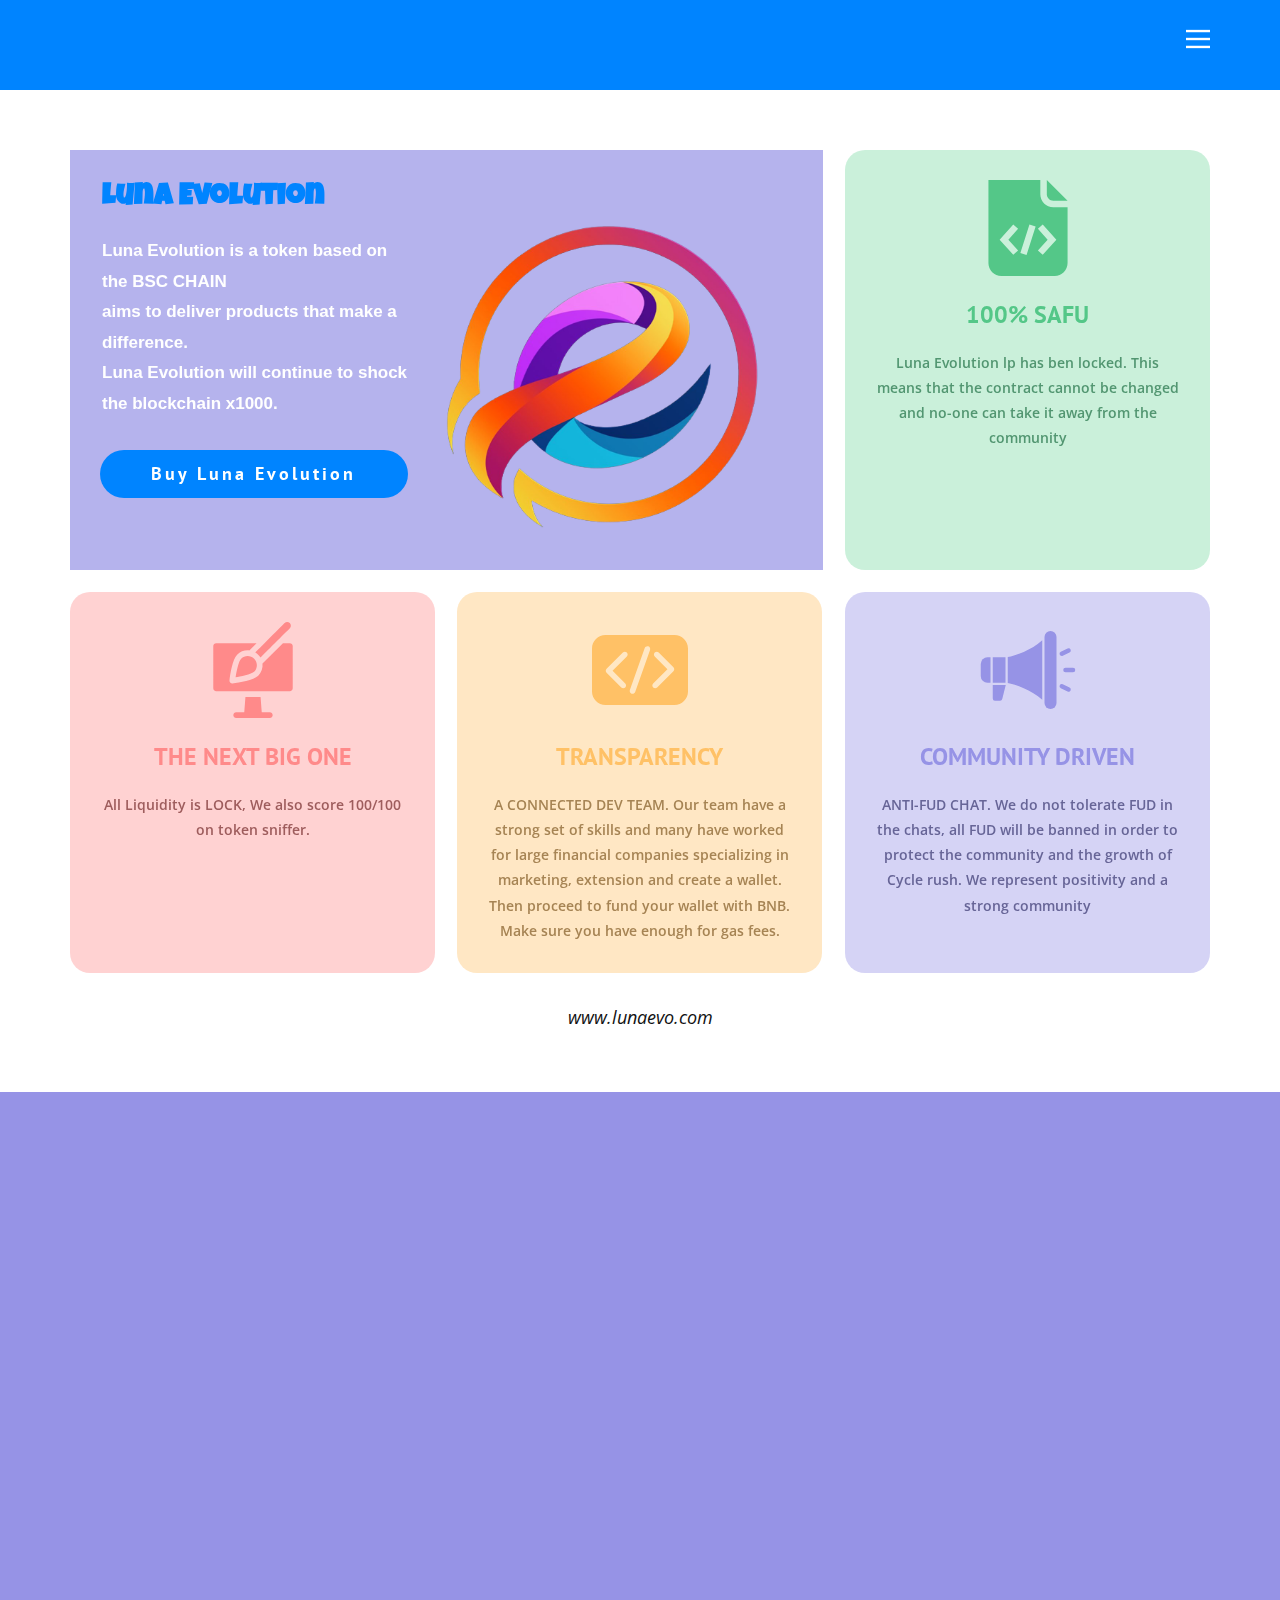
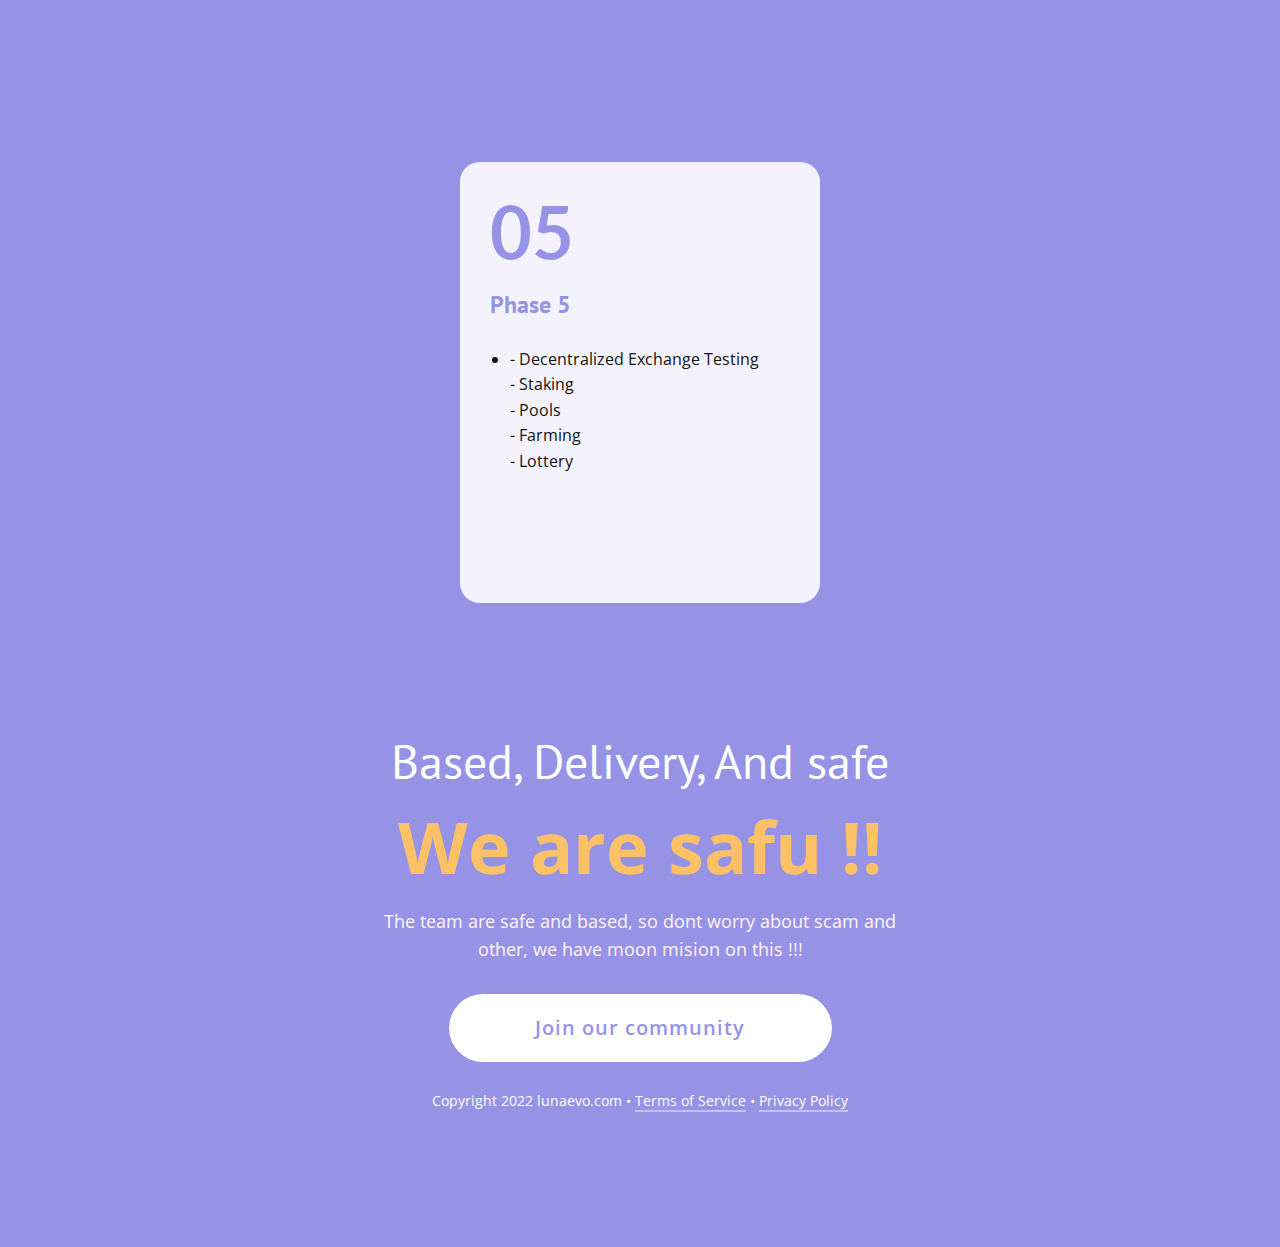
==== index.html @ 774a97ee "Add files via upload" ====
<!DOCTYPE html>
<html style="font-size: 16px;">
  <head>
    <meta name="viewport" content="width=device-width, initial-scale=1.0">
    <meta charset="utf-8">
    <meta name="keywords" content="Strategic Planning, We are committed expert partners, Benefits of working with us​, 01, 02, 03, 04, 05, 06, About Us, Simple, Transparent Pricing, It&amp;apos;s Free!">
    <meta name="description" content="">
    <title>Luna Evolution</title>
    <link rel="stylesheet" href="nicepage.css" media="screen">
<link rel="stylesheet" href="Home.css" media="screen">
    <script class="u-script" type="text/javascript" src="jquery.js" defer=""></script>
    <script class="u-script" type="text/javascript" src="nicepage.js" defer=""></script>
    <meta name="generator" content="Nicepage 4.11.3, nicepage.com">
    <link id="u-theme-google-font" rel="stylesheet" href="https://fonts.googleapis.com/css?family=PT+Sans:400,400i,700,700i|Open+Sans:300,300i,400,400i,500,500i,600,600i,700,700i,800,800i">
    <link id="u-page-google-font" rel="stylesheet" href="https://fonts.googleapis.com/css?family=PT+Sans:400,400i,700,700i|Lato:100,100i,300,300i,400,400i,700,700i,900,900i|Open+Sans:300,300i,400,400i,500,500i,600,600i,700,700i,800,800i|Luckiest+Guy:400">
    
    
    
    
    
    
    <script type="application/ld+json">{
		"@context": "http://schema.org",
		"@type": "Organization",
		"name": ""
}</script>
    <meta name="theme-color" content="#9693e6">
    <meta property="og:title" content="Home">
    <meta property="og:type" content="website">
  </head>
  <body data-home-page="Home.html" data-home-page-title="Home" class="u-body u-xl-mode"><header class="u-clearfix u-header u-palette-5-base u-header" id="sec-bbeb"><div class="u-clearfix u-sheet u-sheet-1">
        <nav class="u-align-left u-menu u-menu-dropdown u-offcanvas u-menu-1" data-responsive-from="XL">
          <div class="menu-collapse" style="font-size: 1rem;">
            <a class="u-button-style u-nav-link" href="#" style="padding: 4px 0px; font-size: calc(1em + 8px);">
              <svg class="u-svg-link" preserveAspectRatio="xMidYMin slice" viewBox="0 0 302 302" style=""><use xmlns:xlink="http://www.w3.org/1999/xlink" xlink:href="#svg-8a8f"></use></svg>
              <svg xmlns="http://www.w3.org/2000/svg" xmlns:xlink="http://www.w3.org/1999/xlink" version="1.1" id="svg-8a8f" x="0px" y="0px" viewBox="0 0 302 302" style="enable-background:new 0 0 302 302;" xml:space="preserve" class="u-svg-content"><g><rect y="36" width="302" height="30"></rect><rect y="236" width="302" height="30"></rect><rect y="136" width="302" height="30"></rect>
</g><g></g><g></g><g></g><g></g><g></g><g></g><g></g><g></g><g></g><g></g><g></g><g></g><g></g><g></g><g></g></svg>
            </a>
          </div>
          <div class="u-custom-menu u-nav-container">
            <ul class="u-nav u-spacing-2 u-unstyled u-nav-1"><li class="u-nav-item"><a class="u-active-grey-5 u-button-style u-hover-grey-10 u-nav-link u-text-active-grey-90 u-text-grey-90 u-text-hover-grey-90" href="https://lunaevo.com/" style="padding: 10px 20px;">Home</a>
</li></ul>
          </div>
          <div class="u-custom-menu u-nav-container-collapse">
            <div class="u-align-center u-black u-container-style u-inner-container-layout u-opacity u-opacity-95 u-sidenav">
              <div class="u-inner-container-layout u-sidenav-overflow">
                <div class="u-menu-close"></div>
                <ul class="u-align-center u-nav u-popupmenu-items u-unstyled u-nav-2"><li class="u-nav-item"><a class="u-button-style u-nav-link" href="Home.html">Home</a>
</li></ul>
              </div>
            </div>
            <div class="u-black u-menu-overlay u-opacity u-opacity-70"></div>
          </div>
        </nav>
        <div class="u-social-icons u-spacing-10 u-social-icons-1"></div>
      </div></header> 
    <section class="u-align-center u-clearfix u-section-1" id="sec-c72f">
      <div class="u-clearfix u-sheet u-valign-middle u-sheet-1">
        <div class="u-clearfix u-expanded-width u-gutter-22 u-layout-wrap u-layout-wrap-1">
          <div class="u-layout">
            <div class="u-layout-col">
              <div class="u-size-40">
                <div class="u-layout-row">
                  <div class="u-size-40">
                    <div class="u-layout-col">
                      <div class="u-align-left u-container-style u-layout-cell u-opacity u-opacity-70 u-palette-1-base u-shape-rectangle u-size-60 u-layout-cell-1" data-animation-name="customAnimationIn" data-animation-duration="1000">
                        <div class="u-container-layout u-container-layout-1">
                          <h3 class="u-custom-font u-text u-text-palette-5-base u-text-1">Luna Evolution<span style="font-weight: 400;"></span>
                          </h3>
                          <img class="u-image u-image-contain u-image-default u-image-1" src="images/luna-e-transparent.png" alt="" data-image-width="750" data-image-height="750">
                          <p class="u-custom-font u-font-arial u-text u-text-body-alt-color u-text-2"> 
                            Luna Evolution is a token based on the BSC CHAIN
                            <br>aims to deliver products that make a difference.
                            <br>Luna Evolution will continue to shock the blockchain x1000.&nbsp;
                          </p>
                          <a href="#" class="u-active-white u-btn u-btn-round u-button-style u-custom-font u-font-pt-sans u-hover-white u-palette-5-base u-radius-50 u-text-active-palette-5-base u-text-hover-palette-5-base u-btn-1" target="_blank">Buy Luna Evolution</a>
                        </div>
                      </div>
                    </div>
                  </div>
                  <div class="u-size-20">
                    <div class="u-layout-col">
                      <div class="u-align-center u-container-style u-layout-cell u-opacity u-opacity-70 u-palette-4-light-2 u-radius-20 u-size-60 u-layout-cell-2" data-animation-name="customAnimationIn" data-animation-duration="1000">
                        <div class="u-container-layout u-valign-top u-container-layout-2"><span class="u-icon u-icon-circle u-text-palette-4-base u-icon-1"><svg class="u-svg-link" preserveAspectRatio="xMidYMin slice" viewBox="0 0 512 512" style=""><use xmlns:xlink="http://www.w3.org/1999/xlink" xlink:href="#svg-b25b"></use></svg><svg class="u-svg-content" viewBox="0 0 512 512" x="0px" y="0px" id="svg-b25b" style="enable-background:new 0 0 512 512;"><g><g><path d="M356.324,0v76.108c0,19.075,15.519,34.594,34.594,34.594h76.108L356.324,0z"></path>
</g>
</g><g><g><path d="M390.918,145.298c-38.054,0-69.189-31.135-69.189-69.189V0H44.973v442.811c0,38.054,31.135,69.189,69.189,69.189h283.675    c38.054,0,69.189-31.135,69.189-69.189V145.298H390.918z M203.125,375.884l-25.718,23.143l-72.684-80.758l72.69-80.758    l25.718,23.137l-51.864,57.621L203.125,375.884z M248.265,399.623l-32.969-10.489l48.432-152.217l32.969,10.489L248.265,399.623z     M334.584,399.028l-25.718-23.143l51.857-57.613l-51.85-57.613l25.718-23.151l72.683,80.758L334.584,399.028z"></path>
</g>
</g></svg></span>
                          <h3 class="u-custom-font u-font-pt-sans u-text u-text-palette-4-base u-text-3"> 100% SAFU</h3>
                          <p class="u-text u-text-palette-4-dark-1 u-text-4"> Luna Evolution lp has ben locked. This means that the contract cannot be changed and no-one can take it away from the community</p>
                        </div>
                      </div>
                    </div>
                  </div>
                </div>
              </div>
              <div class="u-size-20">
                <div class="u-layout-row">
                  <div class="u-align-center u-container-style u-layout-cell u-opacity u-opacity-70 u-palette-2-light-2 u-radius-20 u-shape-round u-size-20 u-layout-cell-3" data-animation-name="customAnimationIn" data-animation-duration="1250">
                    <div class="u-container-layout u-valign-top u-container-layout-3"><span class="u-icon u-icon-circle u-icon-2"><svg class="u-svg-link" preserveAspectRatio="xMidYMin slice" viewBox="0 0 506.292 506.292" style=""><use xmlns:xlink="http://www.w3.org/1999/xlink" xlink:href="#svg-cc18"></use></svg><svg class="u-svg-content" viewBox="0 0 506.292 506.292" id="svg-cc18"><path d="m341.859 476.292h-42.653l-6.13-81.05h-79.86l-6.13 81.05h-42.653c-8.284 0-15 6.716-15 15s6.716 15 15 15h177.426c8.284 0 15-6.716 15-15s-6.716-15-15-15z"></path><path d="m447.326 111.442h-36.2l-107.96 107.59c2.639 23.459-5.249 47.262-22.52 64.53-24.368 24.367-100.672 36.339-134.98 40.19-10.05.927-17.521-7.397-16.53-16.54 3.821-33.754 15.692-110.482 40.19-134.98 17.6-17.6 41.54-25.11 64.54-22.52l38.13-38.27h-213.03c-8.45 0-15.32 6.87-15.32 15.32v223.16c0 8.45 6.87 15.32 15.32 15.32h388.36c8.45 0 15.32-6.87 15.32-15.32v-223.16c0-8.45-6.87-15.32-15.32-15.32z"></path><path d="m292.456 187.352c3.997-3.983 112.841-112.458 155.15-154.62 7.17-7.58 7.02-19.7-.37-27.08-7.39-7.39-19.51-7.55-27.09-.38-.509.511-152.369 152.901-154.61 155.15 10.622 6.365 20.106 15.559 26.92 26.93z"></path><path d="m259.436 193.452c-19.058-19.059-49.979-18.94-68.9 0-12.4 12.4-23.43 59.66-29.11 98.01 21.977-3.258 83.784-14.034 99.08-30.21 17.97-19.158 17.48-49.251-1.07-67.8z"></path></svg></span>
                      <h3 class="u-custom-font u-font-pt-sans u-text u-text-palette-2-base u-text-5">THE NEXT BIG ONE</h3>
                      <p class="u-text u-text-palette-2-dark-1 u-text-6"> All Liquidity is LOCK, ​We also score 100/100 on token sniffer.</p>
                    </div>
                  </div>
                  <div class="u-align-center u-container-style u-layout-cell u-opacity u-opacity-70 u-palette-3-light-2 u-radius-20 u-size-20 u-layout-cell-4" data-animation-name="customAnimationIn" data-animation-duration="1250">
                    <div class="u-container-layout u-valign-top u-container-layout-4"><span class="u-icon u-icon-circle u-icon-3"><svg class="u-svg-link" preserveAspectRatio="xMidYMin slice" viewBox="0 0 512 512" style=""><use xmlns:xlink="http://www.w3.org/1999/xlink" xlink:href="#svg-9d44"></use></svg><svg class="u-svg-content" viewBox="0 0 512 512" id="svg-9d44"><g><path d="m439.54 68.7h-367.08c-39.95 0-72.46 32.51-72.46 72.47v229.66c0 39.96 32.51 72.47 72.46 72.47h367.08c39.95 0 72.46-32.51 72.46-72.47v-229.66c0-39.96-32.51-72.47-72.46-72.47zm-253.73 115.29-76.23 76.23 67.79 67.79c5.86 5.86 5.86 15.36 0 21.21-5.85 5.86-15.35 5.86-21.21 0l-78.4-78.4c-5.86-5.86-5.86-15.35 0-21.21l86.83-86.83c5.86-5.86 15.36-5.86 21.22 0 5.85 5.85 5.85 15.35 0 21.21zm123.73-35.29-79.32 224.59c-2.76 7.82-11.33 11.91-19.14 9.15s-11.91-11.33-9.15-19.14l79.32-224.59c2.76-7.81 11.32-11.91 19.14-9.15 7.81 2.76 11.91 11.33 9.15 19.14zm124.7 113.69-86.83 86.83c-5.86 5.86-15.36 5.86-21.22 0-5.85-5.85-5.85-15.35 0-21.21l76.23-76.23-67.79-67.79c-5.86-5.86-5.86-15.36 0-21.21 5.85-5.86 15.35-5.86 21.21 0l78.4 78.4c5.86 5.86 5.86 15.35 0 21.21z"></path>
</g></svg></span>
                      <h3 class="u-custom-font u-font-pt-sans u-text u-text-palette-3-base u-text-7"> TRANSPARENCY</h3>
                      <p class="u-text u-text-palette-3-dark-1 u-text-8"> A CONNECTED DEV TEAM. Our team have a strong set of skills and many have worked for large financial companies specializing in marketing, extension and create a wallet. Then proceed to fund your wallet with BNB. Make sure you have enough for gas fees.</p>
                    </div>
                  </div>
                  <div class="u-align-center u-container-style u-layout-cell u-opacity u-opacity-70 u-palette-1-light-2 u-radius-20 u-size-20 u-layout-cell-5" data-animation-name="customAnimationIn" data-animation-duration="1250">
                    <div class="u-container-layout u-valign-top u-container-layout-5"><span class="u-icon u-icon-circle u-icon-4"><svg class="u-svg-link" preserveAspectRatio="xMidYMin slice" viewBox="0 0 512 512" style=""><use xmlns:xlink="http://www.w3.org/1999/xlink" xlink:href="#svg-929b"></use></svg><svg class="u-svg-content" viewBox="0 0 512 512" id="svg-929b"><g id="_10-awareness"><g id="glyph"><path d="m68 408a12 12 0 0 0 12 12h27a12 12 0 0 0 11.642-9.089l18.727-74.911h-69.369z"></path><path d="m148 325.084c39.546 6.021 126.607 37.071 184 89.749v-317.666c-57.393 52.678-144.454 83.728-184 89.749z"></path><path d="m376 48a32.036 32.036 0 0 0 -32 32v352a32 32 0 0 0 64 0v-352a32.036 32.036 0 0 0 -32-32z"></path><path d="m68 188h68v136h-68z"></path><path d="m4 224v64a36.04 36.04 0 0 0 36 36h16v-136h-16a36.04 36.04 0 0 0 -36 36z"></path><path d="m496 244h-40a12 12 0 0 0 0 24h40a12 12 0 0 0 0-24z"></path><path d="m436.256 181.336a11.939 11.939 0 0 0 5.191-1.188l36.053-17.333a12 12 0 0 0 -10.4-21.63l-36.049 17.334a12 12 0 0 0 5.209 22.817z"></path><path d="m477.5 349.185-36.049-17.333a12 12 0 0 0 -10.4 21.629l36.049 17.334a12 12 0 0 0 10.4-21.63z"></path>
</g>
</g></svg></span>
                      <h3 class="u-custom-font u-font-pt-sans u-text u-text-palette-1-base u-text-9"> COMMUNITY DRIVEN</h3>
                      <p class="u-text u-text-palette-1-dark-1 u-text-10"> ANTI-FUD CHAT. We do not tolerate FUD in the chats, all FUD will be banned in order to protect the community and the growth of Cycle rush. We represent positivity and a strong community</p>
                    </div>
                  </div>
                </div>
              </div>
            </div>
          </div>
        </div>
        <p class="u-text u-text-11">www.lunaevo.com</p>
      </div>
    </section>
   
    <section class="u-align-center-lg u-align-center-md u-align-center-xl u-align-left-xs u-align-right-sm u-clearfix u-palette-1-base u-section-4" id="carousel_5093">
      <div class="u-clearfix u-sheet u-valign-middle u-sheet-1">
        <h1 class="u-align-center-sm u-align-center-xs u-text u-text-1" data-animation-name="customAnimationIn" data-animation-duration="1000">Roadmap of Luna Evolution</h1>
        <div class="u-expanded-width u-list u-list-1">
          <div class="u-repeater u-repeater-1">
            <div class="u-container-style u-list-item u-palette-1-light-3 u-radius-20 u-repeater-item u-shape-round u-list-item-1" data-animation-name="customAnimationIn" data-animation-duration="1000">
              <div class="u-container-layout u-similar-container u-container-layout-1">
                <h2 class="u-custom-font u-font-lato u-text u-text-palette-1-base u-text-2">01</h2>
                <h4 class="u-text u-text-palette-1-base u-text-3">Phase 1</h4>
                <ul class="u-text u-text-4">
                  <li> - Project Conceptualization<br>- Website Creation UI<br>- Litepaper<br>- Strategic Planning
                  </li>
                </ul>
              </div>
            </div>
            <div class="u-container-style u-list-item u-palette-1-light-3 u-radius-20 u-repeater-item u-shape-round u-list-item-2" data-animation-name="customAnimationIn" data-animation-duration="1000">
              <div class="u-container-layout u-similar-container u-container-layout-2">
                <h2 class="u-custom-font u-font-lato u-text u-text-palette-1-base u-text-5">02</h2>
                <h4 class="u-text u-text-palette-1-base u-text-6">Phase 2</h4>
                <ul class="u-text u-text-7">
                  <li> - Pancakeswap Launch<br>- Initial Marketing w/ Influencer Collaboration<br>- Whitepaper
                  </li>
                </ul>
              </div>
            </div>
            <div class="u-container-style u-list-item u-palette-1-light-3 u-radius-20 u-repeater-item u-shape-round u-list-item-3" data-animation-name="customAnimationIn" data-animation-duration="1000">
              <div class="u-container-layout u-similar-container u-container-layout-3">
                <h2 class="u-custom-font u-font-lato u-text u-text-palette-1-base u-text-8">03</h2>
                <h4 class="u-text u-text-palette-1-base u-text-9">Phase 3</h4>
                <ul class="u-text u-text-10">
                  <li> - Ads on Different Platforms<br>- Project Audit<br>- CoinGecko Listing<br>- Continuous Major Influencer Collaboration<br>
                  </li>
                </ul>
              </div>
            </div>
            <div class="u-container-style u-list-item u-palette-1-light-3 u-radius-20 u-repeater-item u-shape-round u-list-item-4" data-animation-name="customAnimationIn" data-animation-duration="1000">
              <div class="u-container-layout u-similar-container u-container-layout-4">
                <h2 class="u-custom-font u-font-lato u-text u-text-palette-1-base u-text-11">04</h2>
                <h4 class="u-text u-text-palette-1-base u-text-12">Phase 4</h4>
                <ul class="u-text u-text-13">
                  <li> - Trust Wallet Logo<br>- Decentralized Exchange Development<br>- CoinMarketCap Listing<br>- Cex Listings<br>
                  </li>
                </ul>
              </div>
            </div>
            <div class="u-container-style u-custom-item u-list-item u-palette-1-light-3 u-radius-20 u-repeater-item u-shape-round u-list-item-5">
              <div class="u-container-layout u-similar-container u-container-layout-5">
                <h2 class="u-custom-font u-font-lato u-text u-text-palette-1-base u-text-14">05</h2>
                <h4 class="u-text u-text-palette-1-base u-text-15">Phase 5</h4>
                <ul class="u-text u-text-16">
                  <li> - Decentralized Exchange Testing<br>- Staking<br>- Pools <br>- Farming <br>- Lottery&nbsp;
                  </li>
                </ul>
              </div>
            </div>
            <div class="u-container-style u-list-item u-palette-1-light-3 u-radius-20 u-repeater-item u-shape-round u-list-item-6" data-animation-name="customAnimationIn" data-animation-duration="1000">
              <div class="u-container-layout u-similar-container u-container-layout-6">
                <h2 class="u-custom-font u-font-lato u-text u-text-palette-1-base u-text-17">06</h2>
                <h4 class="u-text u-text-palette-1-base u-text-18">Phase 6</h4>
                <ul class="u-text u-text-19">
                  <li> - Project Audit<br>More roadmap coming in
                  </li>
                </ul>
              </div>
            </div>
          </div>
        </div>
      </div>
    </section>
    <section class="u-align-center u-clearfix u-palette-1-base u-section-5" id="sec-2e48">
      <div class="u-clearfix u-sheet u-sheet-1">
        <h2 class="u-text u-text-1">Based, Delivery, And safe</h2>
        <h1 class="u-custom-font u-font-open-sans u-text u-text-palette-3-base u-text-2">We are safu !!</h1>
        <p class="u-text u-text-palette-2-light-3 u-text-3">The team are safe and based, so dont worry about scam and other, we have moon mision on this !!!</p>
        <a href="https://t.me/lunaevolution" class="u-active-palette-1-light-2 u-btn u-btn-round u-button-style u-hover-palette-1-light-2 u-radius-50 u-text-palette-1-base u-white u-btn-1">Join our community</a>
        <p class="u-text u-text-4">Copyright 2022 lunaevo.com • <a href="https://lunaevo.com/" class="u-active-none u-border-2 u-border-active-white u-border-hover-white u-border-palette-1-light-2 u-btn u-button-link u-button-style u-hover-none u-none u-text-body-alt-color u-btn-2">Terms of Service</a> • <a href="#" class="u-active-none u-border-2 u-border-palette-1-light-2 u-btn u-button-link u-button-style u-hover-none u-none u-text-body-alt-color u-btn-3">Privacy Policy</a>
        </p>
      </div>
    </section>
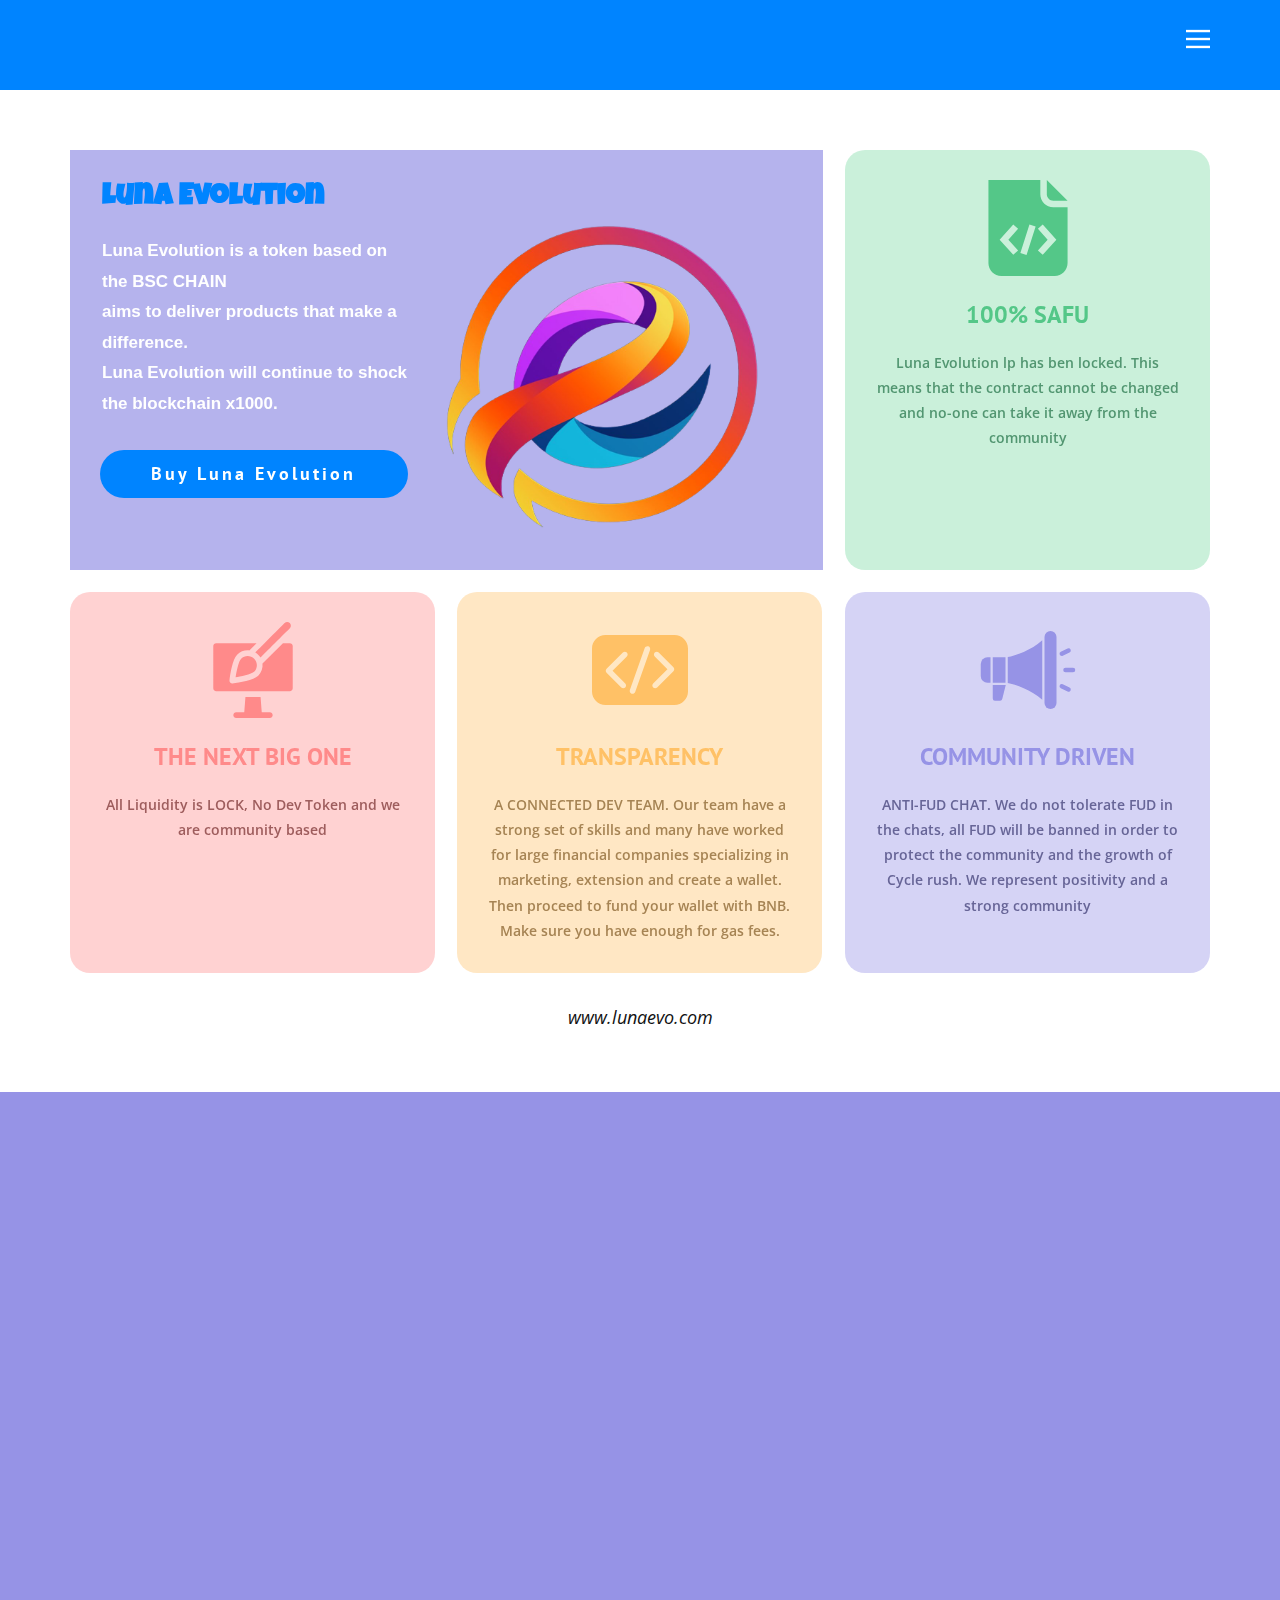
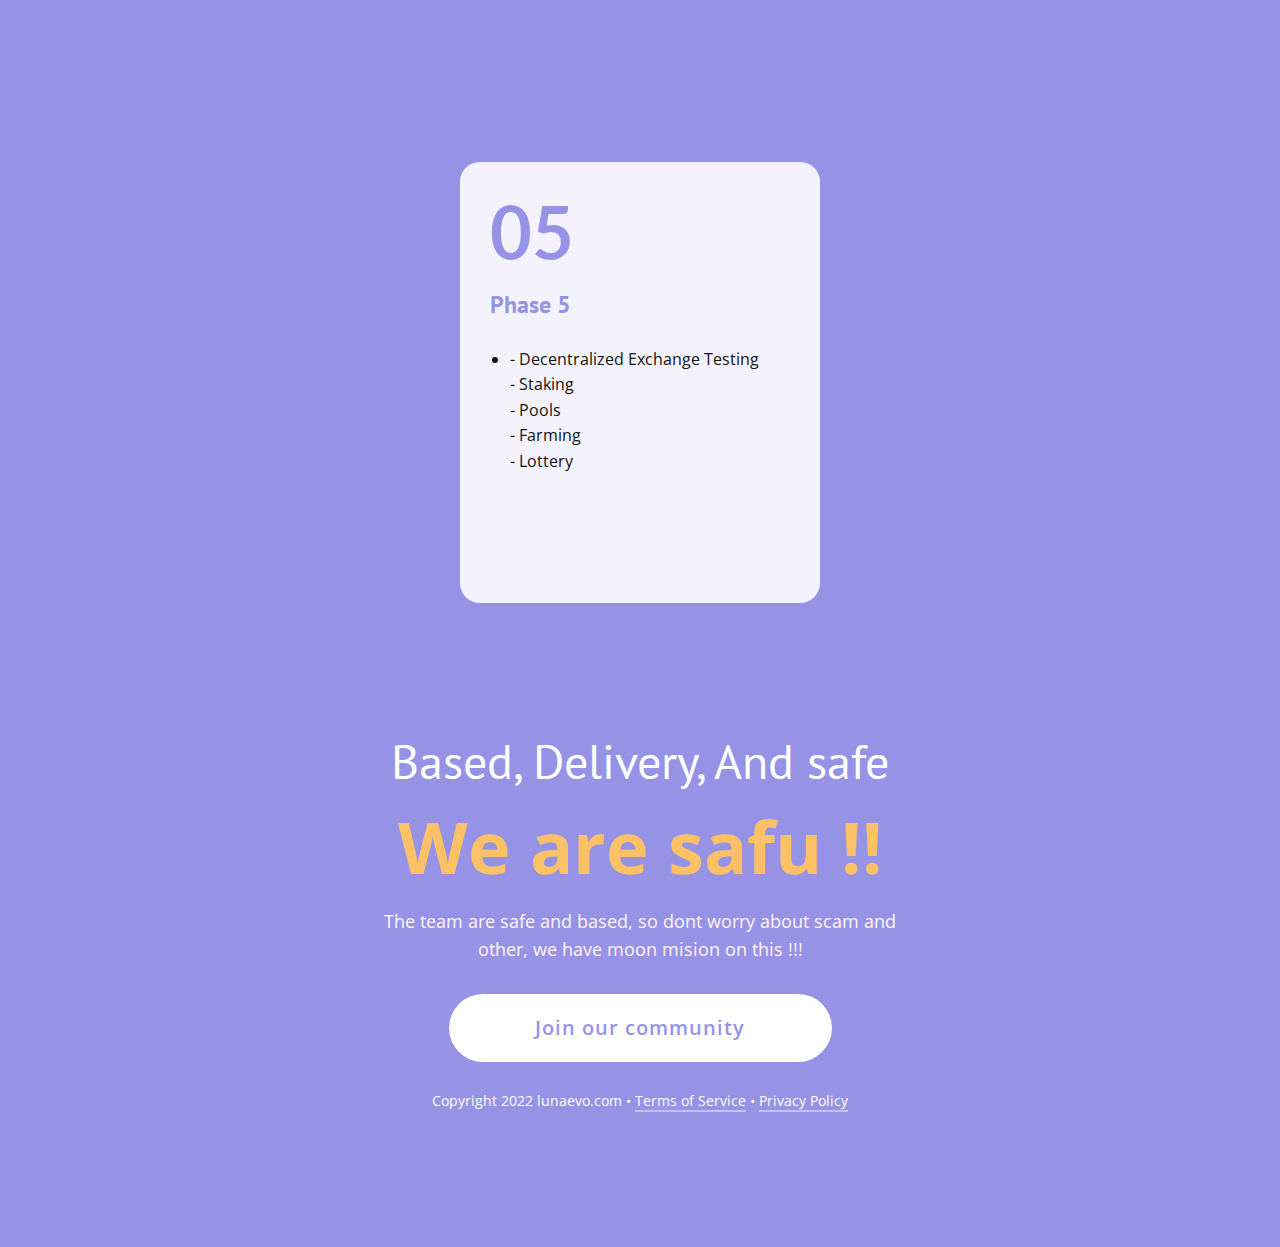
==== commit 4d835705: "Update index.html" ====
--- a/index.html
+++ b/index.html
@@ -99,7 +99,7 @@
                   <div class="u-align-center u-container-style u-layout-cell u-opacity u-opacity-70 u-palette-2-light-2 u-radius-20 u-shape-round u-size-20 u-layout-cell-3" data-animation-name="customAnimationIn" data-animation-duration="1250">
                     <div class="u-container-layout u-valign-top u-container-layout-3"><span class="u-icon u-icon-circle u-icon-2"><svg class="u-svg-link" preserveAspectRatio="xMidYMin slice" viewBox="0 0 506.292 506.292" style=""><use xmlns:xlink="http://www.w3.org/1999/xlink" xlink:href="#svg-cc18"></use></svg><svg class="u-svg-content" viewBox="0 0 506.292 506.292" id="svg-cc18"><path d="m341.859 476.292h-42.653l-6.13-81.05h-79.86l-6.13 81.05h-42.653c-8.284 0-15 6.716-15 15s6.716 15 15 15h177.426c8.284 0 15-6.716 15-15s-6.716-15-15-15z"></path><path d="m447.326 111.442h-36.2l-107.96 107.59c2.639 23.459-5.249 47.262-22.52 64.53-24.368 24.367-100.672 36.339-134.98 40.19-10.05.927-17.521-7.397-16.53-16.54 3.821-33.754 15.692-110.482 40.19-134.98 17.6-17.6 41.54-25.11 64.54-22.52l38.13-38.27h-213.03c-8.45 0-15.32 6.87-15.32 15.32v223.16c0 8.45 6.87 15.32 15.32 15.32h388.36c8.45 0 15.32-6.87 15.32-15.32v-223.16c0-8.45-6.87-15.32-15.32-15.32z"></path><path d="m292.456 187.352c3.997-3.983 112.841-112.458 155.15-154.62 7.17-7.58 7.02-19.7-.37-27.08-7.39-7.39-19.51-7.55-27.09-.38-.509.511-152.369 152.901-154.61 155.15 10.622 6.365 20.106 15.559 26.92 26.93z"></path><path d="m259.436 193.452c-19.058-19.059-49.979-18.94-68.9 0-12.4 12.4-23.43 59.66-29.11 98.01 21.977-3.258 83.784-14.034 99.08-30.21 17.97-19.158 17.48-49.251-1.07-67.8z"></path></svg></span>
                       <h3 class="u-custom-font u-font-pt-sans u-text u-text-palette-2-base u-text-5">THE NEXT BIG ONE</h3>
-                      <p class="u-text u-text-palette-2-dark-1 u-text-6"> All Liquidity is LOCK, ​We also score 100/100 on token sniffer.</p>
+                      <p class="u-text u-text-palette-2-dark-1 u-text-6"> All Liquidity is LOCK, No Dev Token and we are community based</p>
                     </div>
                   </div>
                   <div class="u-align-center u-container-style u-layout-cell u-opacity u-opacity-70 u-palette-3-light-2 u-radius-20 u-size-20 u-layout-cell-4" data-animation-name="customAnimationIn" data-animation-duration="1250">
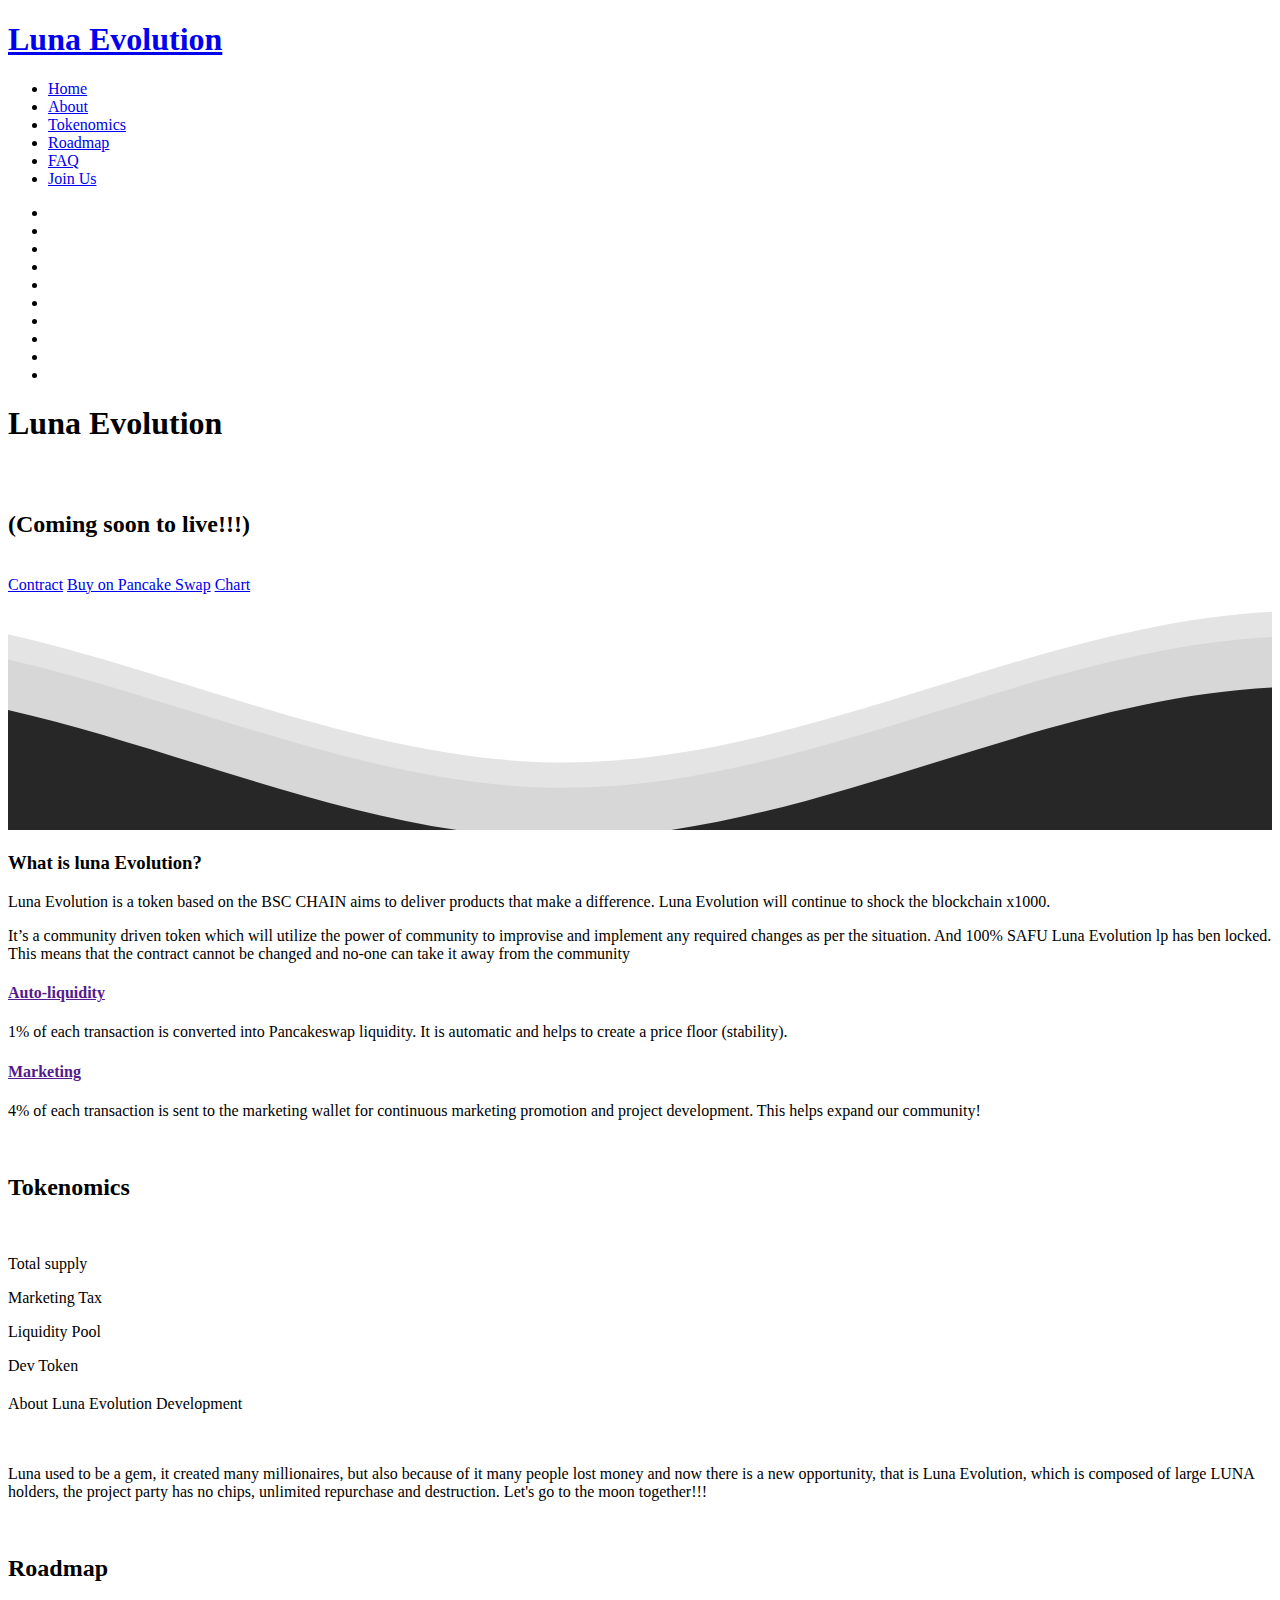
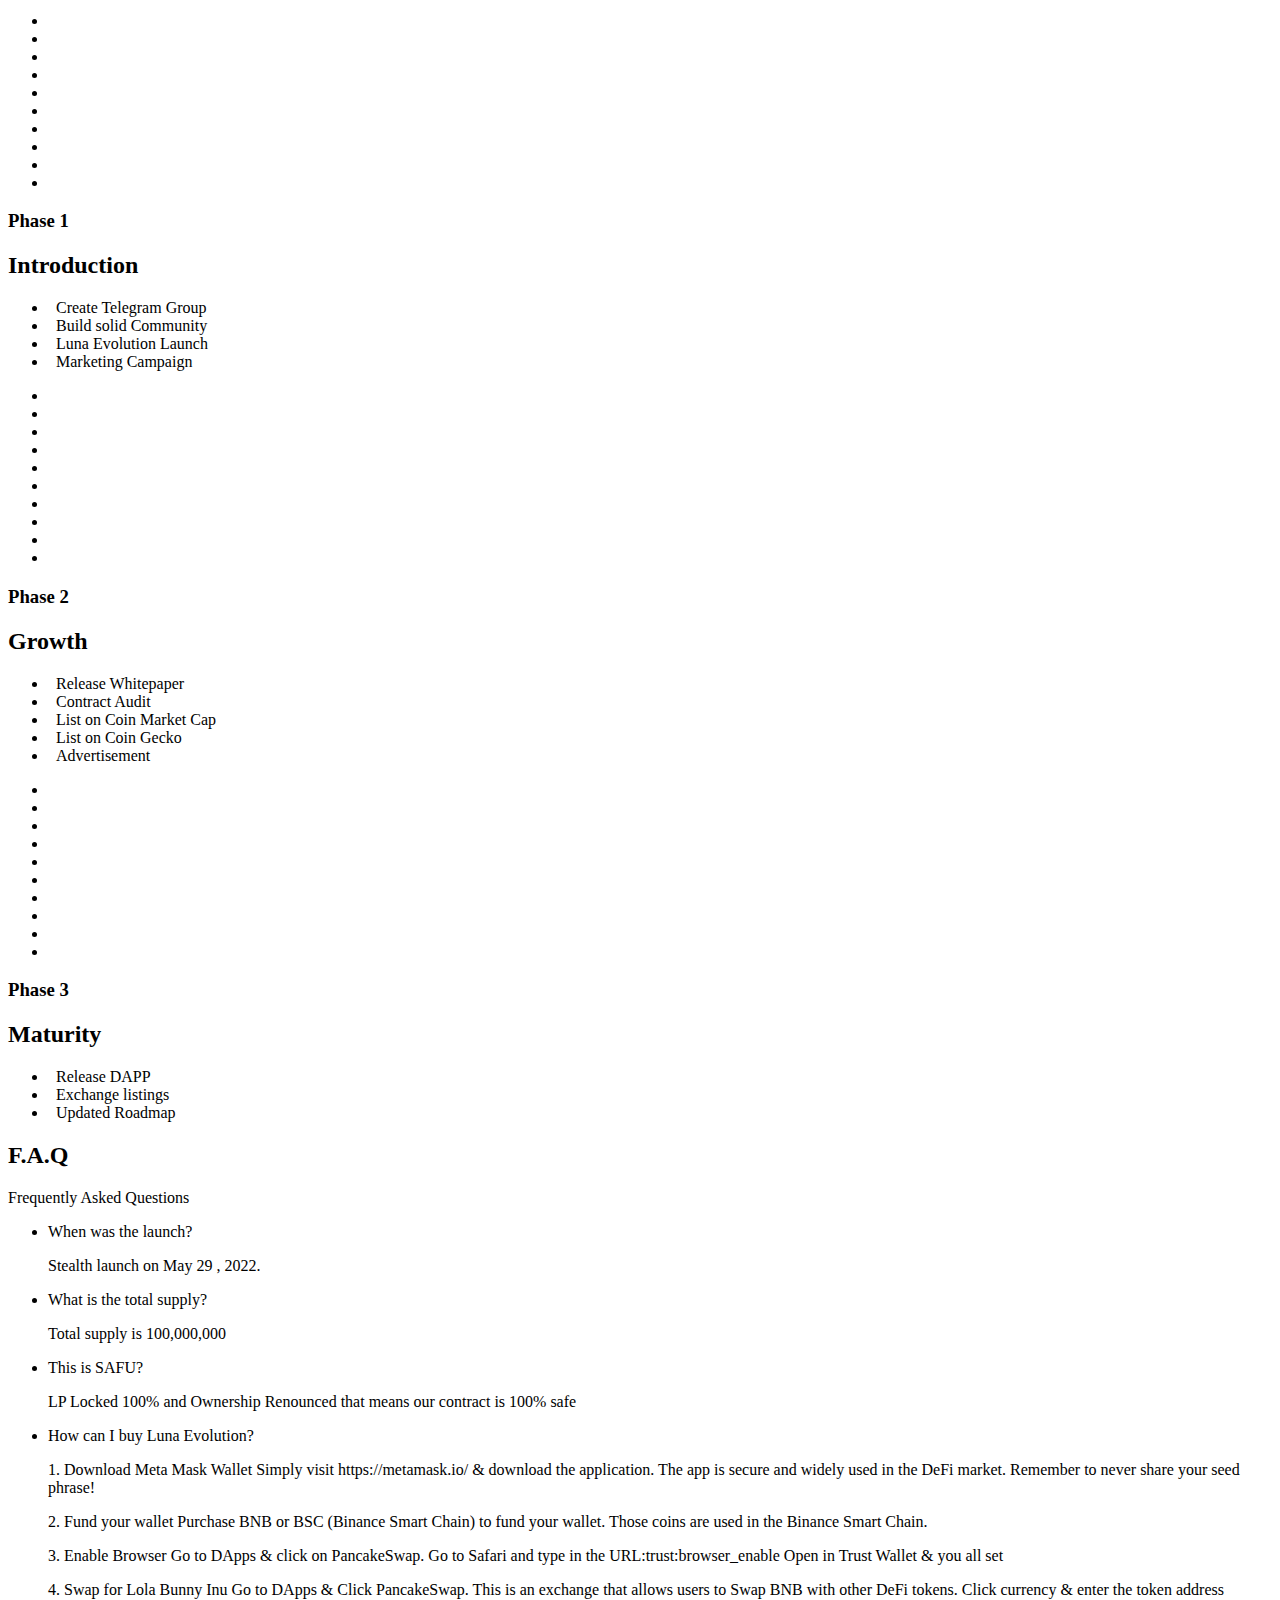
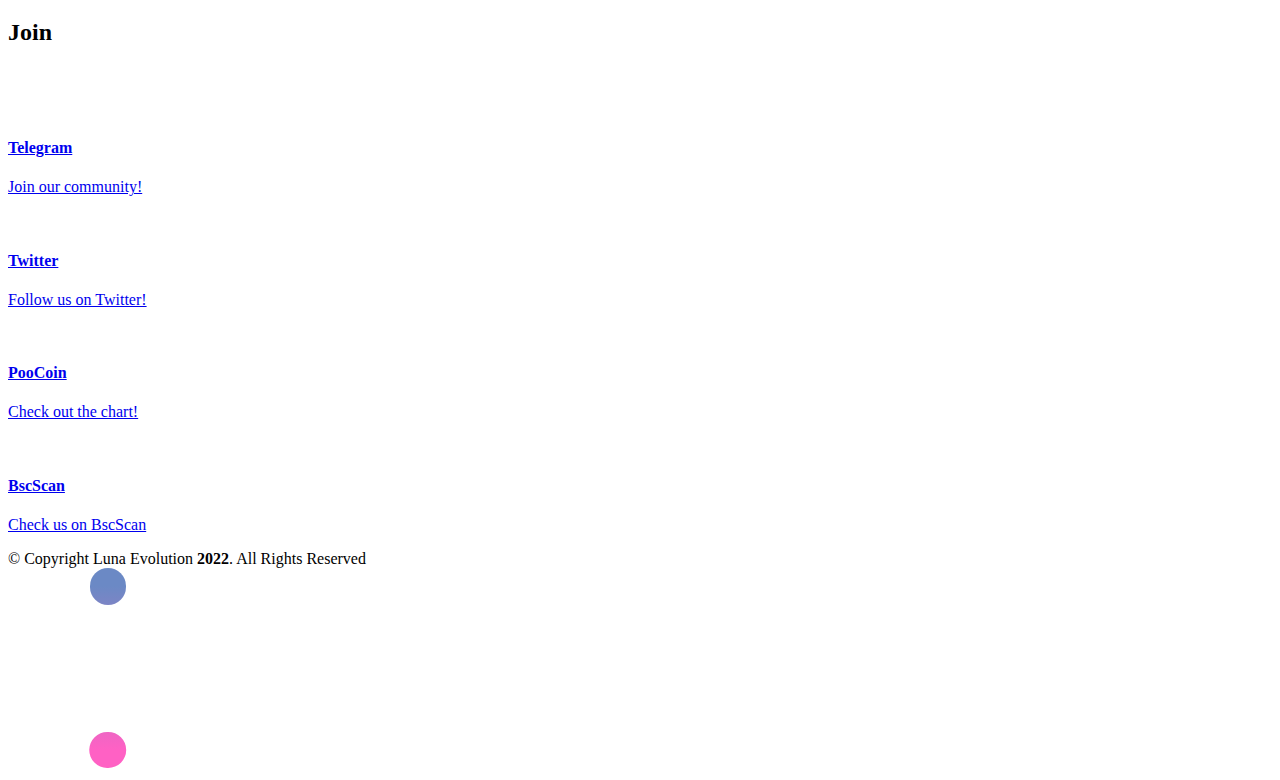
==== commit aaf0950d: "Update index.html" ====
--- a/index.html
+++ b/index.html
@@ -1,209 +1,565 @@
-<!DOCTYPE html>
-<html style="font-size: 16px;">
-  <head>
-    <meta name="viewport" content="width=device-width, initial-scale=1.0">
-    <meta charset="utf-8">
-    <meta name="keywords" content="Strategic Planning, We are committed expert partners, Benefits of working with us​, 01, 02, 03, 04, 05, 06, About Us, Simple, Transparent Pricing, It&amp;apos;s Free!">
-    <meta name="description" content="">
-    <title>Luna Evolution</title>
-    <link rel="stylesheet" href="nicepage.css" media="screen">
-<link rel="stylesheet" href="Home.css" media="screen">
-    <script class="u-script" type="text/javascript" src="jquery.js" defer=""></script>
-    <script class="u-script" type="text/javascript" src="nicepage.js" defer=""></script>
-    <meta name="generator" content="Nicepage 4.11.3, nicepage.com">
-    <link id="u-theme-google-font" rel="stylesheet" href="https://fonts.googleapis.com/css?family=PT+Sans:400,400i,700,700i|Open+Sans:300,300i,400,400i,500,500i,600,600i,700,700i,800,800i">
-    <link id="u-page-google-font" rel="stylesheet" href="https://fonts.googleapis.com/css?family=PT+Sans:400,400i,700,700i|Lato:100,100i,300,300i,400,400i,700,700i,900,900i|Open+Sans:300,300i,400,400i,500,500i,600,600i,700,700i,800,800i|Luckiest+Guy:400">
-    
-    
-    
-    
-    
-    
-    <script type="application/ld+json">{
-		"@context": "http://schema.org",
-		"@type": "Organization",
-		"name": ""
-}</script>
-    <meta name="theme-color" content="#9693e6">
-    <meta property="og:title" content="Home">
-    <meta property="og:type" content="website">
-  </head>
-  <body data-home-page="Home.html" data-home-page-title="Home" class="u-body u-xl-mode"><header class="u-clearfix u-header u-palette-5-base u-header" id="sec-bbeb"><div class="u-clearfix u-sheet u-sheet-1">
-        <nav class="u-align-left u-menu u-menu-dropdown u-offcanvas u-menu-1" data-responsive-from="XL">
-          <div class="menu-collapse" style="font-size: 1rem;">
-            <a class="u-button-style u-nav-link" href="#" style="padding: 4px 0px; font-size: calc(1em + 8px);">
-              <svg class="u-svg-link" preserveAspectRatio="xMidYMin slice" viewBox="0 0 302 302" style=""><use xmlns:xlink="http://www.w3.org/1999/xlink" xlink:href="#svg-8a8f"></use></svg>
-              <svg xmlns="http://www.w3.org/2000/svg" xmlns:xlink="http://www.w3.org/1999/xlink" version="1.1" id="svg-8a8f" x="0px" y="0px" viewBox="0 0 302 302" style="enable-background:new 0 0 302 302;" xml:space="preserve" class="u-svg-content"><g><rect y="36" width="302" height="30"></rect><rect y="236" width="302" height="30"></rect><rect y="136" width="302" height="30"></rect>
-</g><g></g><g></g><g></g><g></g><g></g><g></g><g></g><g></g><g></g><g></g><g></g><g></g><g></g><g></g><g></g></svg>
-            </a>
-          </div>
-          <div class="u-custom-menu u-nav-container">
-            <ul class="u-nav u-spacing-2 u-unstyled u-nav-1"><li class="u-nav-item"><a class="u-active-grey-5 u-button-style u-hover-grey-10 u-nav-link u-text-active-grey-90 u-text-grey-90 u-text-hover-grey-90" href="https://lunaevo.com/" style="padding: 10px 20px;">Home</a>
-</li></ul>
-          </div>
-          <div class="u-custom-menu u-nav-container-collapse">
-            <div class="u-align-center u-black u-container-style u-inner-container-layout u-opacity u-opacity-95 u-sidenav">
-              <div class="u-inner-container-layout u-sidenav-overflow">
-                <div class="u-menu-close"></div>
-                <ul class="u-align-center u-nav u-popupmenu-items u-unstyled u-nav-2"><li class="u-nav-item"><a class="u-button-style u-nav-link" href="Home.html">Home</a>
-</li></ul>
-              </div>
-            </div>
-            <div class="u-black u-menu-overlay u-opacity u-opacity-70"></div>
-          </div>
-        </nav>
-        <div class="u-social-icons u-spacing-10 u-social-icons-1"></div>
-      </div></header> 
-    <section class="u-align-center u-clearfix u-section-1" id="sec-c72f">
-      <div class="u-clearfix u-sheet u-valign-middle u-sheet-1">
-        <div class="u-clearfix u-expanded-width u-gutter-22 u-layout-wrap u-layout-wrap-1">
-          <div class="u-layout">
-            <div class="u-layout-col">
-              <div class="u-size-40">
-                <div class="u-layout-row">
-                  <div class="u-size-40">
-                    <div class="u-layout-col">
-                      <div class="u-align-left u-container-style u-layout-cell u-opacity u-opacity-70 u-palette-1-base u-shape-rectangle u-size-60 u-layout-cell-1" data-animation-name="customAnimationIn" data-animation-duration="1000">
-                        <div class="u-container-layout u-container-layout-1">
-                          <h3 class="u-custom-font u-text u-text-palette-5-base u-text-1">Luna Evolution<span style="font-weight: 400;"></span>
-                          </h3>
-                          <img class="u-image u-image-contain u-image-default u-image-1" src="images/luna-e-transparent.png" alt="" data-image-width="750" data-image-height="750">
-                          <p class="u-custom-font u-font-arial u-text u-text-body-alt-color u-text-2"> 
-                            Luna Evolution is a token based on the BSC CHAIN
-                            <br>aims to deliver products that make a difference.
-                            <br>Luna Evolution will continue to shock the blockchain x1000.&nbsp;
-                          </p>
-                          <a href="#" class="u-active-white u-btn u-btn-round u-button-style u-custom-font u-font-pt-sans u-hover-white u-palette-5-base u-radius-50 u-text-active-palette-5-base u-text-hover-palette-5-base u-btn-1" target="_blank">Buy Luna Evolution</a>
-                        </div>
-                      </div>
-                    </div>
-                  </div>
-                  <div class="u-size-20">
-                    <div class="u-layout-col">
-                      <div class="u-align-center u-container-style u-layout-cell u-opacity u-opacity-70 u-palette-4-light-2 u-radius-20 u-size-60 u-layout-cell-2" data-animation-name="customAnimationIn" data-animation-duration="1000">
-                        <div class="u-container-layout u-valign-top u-container-layout-2"><span class="u-icon u-icon-circle u-text-palette-4-base u-icon-1"><svg class="u-svg-link" preserveAspectRatio="xMidYMin slice" viewBox="0 0 512 512" style=""><use xmlns:xlink="http://www.w3.org/1999/xlink" xlink:href="#svg-b25b"></use></svg><svg class="u-svg-content" viewBox="0 0 512 512" x="0px" y="0px" id="svg-b25b" style="enable-background:new 0 0 512 512;"><g><g><path d="M356.324,0v76.108c0,19.075,15.519,34.594,34.594,34.594h76.108L356.324,0z"></path>
-</g>
-</g><g><g><path d="M390.918,145.298c-38.054,0-69.189-31.135-69.189-69.189V0H44.973v442.811c0,38.054,31.135,69.189,69.189,69.189h283.675    c38.054,0,69.189-31.135,69.189-69.189V145.298H390.918z M203.125,375.884l-25.718,23.143l-72.684-80.758l72.69-80.758    l25.718,23.137l-51.864,57.621L203.125,375.884z M248.265,399.623l-32.969-10.489l48.432-152.217l32.969,10.489L248.265,399.623z     M334.584,399.028l-25.718-23.143l51.857-57.613l-51.85-57.613l25.718-23.151l72.683,80.758L334.584,399.028z"></path>
-</g>
-</g></svg></span>
-                          <h3 class="u-custom-font u-font-pt-sans u-text u-text-palette-4-base u-text-3"> 100% SAFU</h3>
-                          <p class="u-text u-text-palette-4-dark-1 u-text-4"> Luna Evolution lp has ben locked. This means that the contract cannot be changed and no-one can take it away from the community</p>
-                        </div>
-                      </div>
-                    </div>
-                  </div>
-                </div>
-              </div>
-              <div class="u-size-20">
-                <div class="u-layout-row">
-                  <div class="u-align-center u-container-style u-layout-cell u-opacity u-opacity-70 u-palette-2-light-2 u-radius-20 u-shape-round u-size-20 u-layout-cell-3" data-animation-name="customAnimationIn" data-animation-duration="1250">
-                    <div class="u-container-layout u-valign-top u-container-layout-3"><span class="u-icon u-icon-circle u-icon-2"><svg class="u-svg-link" preserveAspectRatio="xMidYMin slice" viewBox="0 0 506.292 506.292" style=""><use xmlns:xlink="http://www.w3.org/1999/xlink" xlink:href="#svg-cc18"></use></svg><svg class="u-svg-content" viewBox="0 0 506.292 506.292" id="svg-cc18"><path d="m341.859 476.292h-42.653l-6.13-81.05h-79.86l-6.13 81.05h-42.653c-8.284 0-15 6.716-15 15s6.716 15 15 15h177.426c8.284 0 15-6.716 15-15s-6.716-15-15-15z"></path><path d="m447.326 111.442h-36.2l-107.96 107.59c2.639 23.459-5.249 47.262-22.52 64.53-24.368 24.367-100.672 36.339-134.98 40.19-10.05.927-17.521-7.397-16.53-16.54 3.821-33.754 15.692-110.482 40.19-134.98 17.6-17.6 41.54-25.11 64.54-22.52l38.13-38.27h-213.03c-8.45 0-15.32 6.87-15.32 15.32v223.16c0 8.45 6.87 15.32 15.32 15.32h388.36c8.45 0 15.32-6.87 15.32-15.32v-223.16c0-8.45-6.87-15.32-15.32-15.32z"></path><path d="m292.456 187.352c3.997-3.983 112.841-112.458 155.15-154.62 7.17-7.58 7.02-19.7-.37-27.08-7.39-7.39-19.51-7.55-27.09-.38-.509.511-152.369 152.901-154.61 155.15 10.622 6.365 20.106 15.559 26.92 26.93z"></path><path d="m259.436 193.452c-19.058-19.059-49.979-18.94-68.9 0-12.4 12.4-23.43 59.66-29.11 98.01 21.977-3.258 83.784-14.034 99.08-30.21 17.97-19.158 17.48-49.251-1.07-67.8z"></path></svg></span>
-                      <h3 class="u-custom-font u-font-pt-sans u-text u-text-palette-2-base u-text-5">THE NEXT BIG ONE</h3>
-                      <p class="u-text u-text-palette-2-dark-1 u-text-6"> All Liquidity is LOCK, No Dev Token and we are community based</p>
-                    </div>
-                  </div>
-                  <div class="u-align-center u-container-style u-layout-cell u-opacity u-opacity-70 u-palette-3-light-2 u-radius-20 u-size-20 u-layout-cell-4" data-animation-name="customAnimationIn" data-animation-duration="1250">
-                    <div class="u-container-layout u-valign-top u-container-layout-4"><span class="u-icon u-icon-circle u-icon-3"><svg class="u-svg-link" preserveAspectRatio="xMidYMin slice" viewBox="0 0 512 512" style=""><use xmlns:xlink="http://www.w3.org/1999/xlink" xlink:href="#svg-9d44"></use></svg><svg class="u-svg-content" viewBox="0 0 512 512" id="svg-9d44"><g><path d="m439.54 68.7h-367.08c-39.95 0-72.46 32.51-72.46 72.47v229.66c0 39.96 32.51 72.47 72.46 72.47h367.08c39.95 0 72.46-32.51 72.46-72.47v-229.66c0-39.96-32.51-72.47-72.46-72.47zm-253.73 115.29-76.23 76.23 67.79 67.79c5.86 5.86 5.86 15.36 0 21.21-5.85 5.86-15.35 5.86-21.21 0l-78.4-78.4c-5.86-5.86-5.86-15.35 0-21.21l86.83-86.83c5.86-5.86 15.36-5.86 21.22 0 5.85 5.85 5.85 15.35 0 21.21zm123.73-35.29-79.32 224.59c-2.76 7.82-11.33 11.91-19.14 9.15s-11.91-11.33-9.15-19.14l79.32-224.59c2.76-7.81 11.32-11.91 19.14-9.15 7.81 2.76 11.91 11.33 9.15 19.14zm124.7 113.69-86.83 86.83c-5.86 5.86-15.36 5.86-21.22 0-5.85-5.85-5.85-15.35 0-21.21l76.23-76.23-67.79-67.79c-5.86-5.86-5.86-15.36 0-21.21 5.85-5.86 15.35-5.86 21.21 0l78.4 78.4c5.86 5.86 5.86 15.35 0 21.21z"></path>
-</g></svg></span>
-                      <h3 class="u-custom-font u-font-pt-sans u-text u-text-palette-3-base u-text-7"> TRANSPARENCY</h3>
-                      <p class="u-text u-text-palette-3-dark-1 u-text-8"> A CONNECTED DEV TEAM. Our team have a strong set of skills and many have worked for large financial companies specializing in marketing, extension and create a wallet. Then proceed to fund your wallet with BNB. Make sure you have enough for gas fees.</p>
-                    </div>
-                  </div>
-                  <div class="u-align-center u-container-style u-layout-cell u-opacity u-opacity-70 u-palette-1-light-2 u-radius-20 u-size-20 u-layout-cell-5" data-animation-name="customAnimationIn" data-animation-duration="1250">
-                    <div class="u-container-layout u-valign-top u-container-layout-5"><span class="u-icon u-icon-circle u-icon-4"><svg class="u-svg-link" preserveAspectRatio="xMidYMin slice" viewBox="0 0 512 512" style=""><use xmlns:xlink="http://www.w3.org/1999/xlink" xlink:href="#svg-929b"></use></svg><svg class="u-svg-content" viewBox="0 0 512 512" id="svg-929b"><g id="_10-awareness"><g id="glyph"><path d="m68 408a12 12 0 0 0 12 12h27a12 12 0 0 0 11.642-9.089l18.727-74.911h-69.369z"></path><path d="m148 325.084c39.546 6.021 126.607 37.071 184 89.749v-317.666c-57.393 52.678-144.454 83.728-184 89.749z"></path><path d="m376 48a32.036 32.036 0 0 0 -32 32v352a32 32 0 0 0 64 0v-352a32.036 32.036 0 0 0 -32-32z"></path><path d="m68 188h68v136h-68z"></path><path d="m4 224v64a36.04 36.04 0 0 0 36 36h16v-136h-16a36.04 36.04 0 0 0 -36 36z"></path><path d="m496 244h-40a12 12 0 0 0 0 24h40a12 12 0 0 0 0-24z"></path><path d="m436.256 181.336a11.939 11.939 0 0 0 5.191-1.188l36.053-17.333a12 12 0 0 0 -10.4-21.63l-36.049 17.334a12 12 0 0 0 5.209 22.817z"></path><path d="m477.5 349.185-36.049-17.333a12 12 0 0 0 -10.4 21.629l36.049 17.334a12 12 0 0 0 10.4-21.63z"></path>
-</g>
-</g></svg></span>
-                      <h3 class="u-custom-font u-font-pt-sans u-text u-text-palette-1-base u-text-9"> COMMUNITY DRIVEN</h3>
-                      <p class="u-text u-text-palette-1-dark-1 u-text-10"> ANTI-FUD CHAT. We do not tolerate FUD in the chats, all FUD will be banned in order to protect the community and the growth of Cycle rush. We represent positivity and a strong community</p>
-                    </div>
-                  </div>
-                </div>
-              </div>
-            </div>
-          </div>
-        </div>
-        <p class="u-text u-text-11">www.lunaevo.com</p>
-      </div>
-    </section>
-   
-    <section class="u-align-center-lg u-align-center-md u-align-center-xl u-align-left-xs u-align-right-sm u-clearfix u-palette-1-base u-section-4" id="carousel_5093">
-      <div class="u-clearfix u-sheet u-valign-middle u-sheet-1">
-        <h1 class="u-align-center-sm u-align-center-xs u-text u-text-1" data-animation-name="customAnimationIn" data-animation-duration="1000">Roadmap of Luna Evolution</h1>
-        <div class="u-expanded-width u-list u-list-1">
-          <div class="u-repeater u-repeater-1">
-            <div class="u-container-style u-list-item u-palette-1-light-3 u-radius-20 u-repeater-item u-shape-round u-list-item-1" data-animation-name="customAnimationIn" data-animation-duration="1000">
-              <div class="u-container-layout u-similar-container u-container-layout-1">
-                <h2 class="u-custom-font u-font-lato u-text u-text-palette-1-base u-text-2">01</h2>
-                <h4 class="u-text u-text-palette-1-base u-text-3">Phase 1</h4>
-                <ul class="u-text u-text-4">
-                  <li> - Project Conceptualization<br>- Website Creation UI<br>- Litepaper<br>- Strategic Planning
-                  </li>
-                </ul>
-              </div>
-            </div>
-            <div class="u-container-style u-list-item u-palette-1-light-3 u-radius-20 u-repeater-item u-shape-round u-list-item-2" data-animation-name="customAnimationIn" data-animation-duration="1000">
-              <div class="u-container-layout u-similar-container u-container-layout-2">
-                <h2 class="u-custom-font u-font-lato u-text u-text-palette-1-base u-text-5">02</h2>
-                <h4 class="u-text u-text-palette-1-base u-text-6">Phase 2</h4>
-                <ul class="u-text u-text-7">
-                  <li> - Pancakeswap Launch<br>- Initial Marketing w/ Influencer Collaboration<br>- Whitepaper
-                  </li>
-                </ul>
-              </div>
-            </div>
-            <div class="u-container-style u-list-item u-palette-1-light-3 u-radius-20 u-repeater-item u-shape-round u-list-item-3" data-animation-name="customAnimationIn" data-animation-duration="1000">
-              <div class="u-container-layout u-similar-container u-container-layout-3">
-                <h2 class="u-custom-font u-font-lato u-text u-text-palette-1-base u-text-8">03</h2>
-                <h4 class="u-text u-text-palette-1-base u-text-9">Phase 3</h4>
-                <ul class="u-text u-text-10">
-                  <li> - Ads on Different Platforms<br>- Project Audit<br>- CoinGecko Listing<br>- Continuous Major Influencer Collaboration<br>
-                  </li>
-                </ul>
-              </div>
-            </div>
-            <div class="u-container-style u-list-item u-palette-1-light-3 u-radius-20 u-repeater-item u-shape-round u-list-item-4" data-animation-name="customAnimationIn" data-animation-duration="1000">
-              <div class="u-container-layout u-similar-container u-container-layout-4">
-                <h2 class="u-custom-font u-font-lato u-text u-text-palette-1-base u-text-11">04</h2>
-                <h4 class="u-text u-text-palette-1-base u-text-12">Phase 4</h4>
-                <ul class="u-text u-text-13">
-                  <li> - Trust Wallet Logo<br>- Decentralized Exchange Development<br>- CoinMarketCap Listing<br>- Cex Listings<br>
-                  </li>
-                </ul>
-              </div>
-            </div>
-            <div class="u-container-style u-custom-item u-list-item u-palette-1-light-3 u-radius-20 u-repeater-item u-shape-round u-list-item-5">
-              <div class="u-container-layout u-similar-container u-container-layout-5">
-                <h2 class="u-custom-font u-font-lato u-text u-text-palette-1-base u-text-14">05</h2>
-                <h4 class="u-text u-text-palette-1-base u-text-15">Phase 5</h4>
-                <ul class="u-text u-text-16">
-                  <li> - Decentralized Exchange Testing<br>- Staking<br>- Pools <br>- Farming <br>- Lottery&nbsp;
-                  </li>
-                </ul>
-              </div>
-            </div>
-            <div class="u-container-style u-list-item u-palette-1-light-3 u-radius-20 u-repeater-item u-shape-round u-list-item-6" data-animation-name="customAnimationIn" data-animation-duration="1000">
-              <div class="u-container-layout u-similar-container u-container-layout-6">
-                <h2 class="u-custom-font u-font-lato u-text u-text-palette-1-base u-text-17">06</h2>
-                <h4 class="u-text u-text-palette-1-base u-text-18">Phase 6</h4>
-                <ul class="u-text u-text-19">
-                  <li> - Project Audit<br>More roadmap coming in
-                  </li>
-                </ul>
-              </div>
-            </div>
-          </div>
-        </div>
-      </div>
-    </section>
-    <section class="u-align-center u-clearfix u-palette-1-base u-section-5" id="sec-2e48">
-      <div class="u-clearfix u-sheet u-sheet-1">
-        <h2 class="u-text u-text-1">Based, Delivery, And safe</h2>
-        <h1 class="u-custom-font u-font-open-sans u-text u-text-palette-3-base u-text-2">We are safu !!</h1>
-        <p class="u-text u-text-palette-2-light-3 u-text-3">The team are safe and based, so dont worry about scam and other, we have moon mision on this !!!</p>
-        <a href="https://t.me/lunaevolution" class="u-active-palette-1-light-2 u-btn u-btn-round u-button-style u-hover-palette-1-light-2 u-radius-50 u-text-palette-1-base u-white u-btn-1">Join our community</a>
-        <p class="u-text u-text-4">Copyright 2022 lunaevo.com • <a href="https://lunaevo.com/" class="u-active-none u-border-2 u-border-active-white u-border-hover-white u-border-palette-1-light-2 u-btn u-button-link u-button-style u-hover-none u-none u-text-body-alt-color u-btn-2">Terms of Service</a> • <a href="#" class="u-active-none u-border-2 u-border-palette-1-light-2 u-btn u-button-link u-button-style u-hover-none u-none u-text-body-alt-color u-btn-3">Privacy Policy</a>
-        </p>
-      </div>
-    </section>
-    
-    
+<!DOCTYPE html>
+<html lang="en">
+<head>
+  <meta charset="utf-8">
+  <meta content="width=device-width, initial-scale=1.0" name="viewport">
+
+  <title>Luna Evolution</title>
+  <meta content="" name="description">
+  <meta content="" name="keywords">
+
+  <!-- Favicons -->
+  <link rel="apple-touch-icon" sizes="57x57" href="assets/img/luna-e-transparent.png">
+  <link rel="apple-touch-icon" sizes="60x60" href="assets/img/luna-e-transparent.png">
+  <link rel="apple-touch-icon" sizes="72x72" href="assets/img/luna-e-transparent.png">
+  <link rel="apple-touch-icon" sizes="76x76" href="assets/img/luna-e-transparent.png">
+  <link rel="apple-touch-icon" sizes="114x114" href="assets/img/luna-e-transparent.png">
+  <link rel="apple-touch-icon" sizes="120x120" href="assets/img/luna-e-transparent.png">
+  <link rel="apple-touch-icon" sizes="144x144" href="assets/img/luna-e-transparent.png">
+  <link rel="apple-touch-icon" sizes="152x152" href="assets/img/luna-e-transparent.png">
+  <link rel="apple-touch-icon" sizes="180x180" href="assets/img/luna-e-transparent.png">
+  <link rel="icon" type="image/png" sizes="192x192" href="assets/img/luna-e-transparent.png">
+  <link rel="icon" type="image/png" sizes="32x32" href="assets/img/luna-e-transparent.png">
+  <link rel="icon" type="image/png" sizes="96x96" href="assets/img/luna-e-transparent.png">
+  <link rel="icon" type="image/png" sizes="16x16" href="assets/img/luna-e-transparent.png">
+
+  <!-- Google Fonts -->
+  <link rel="preconnect" href="https://fonts.googleapis.com/">
+  <link rel="preconnect" href="https://fonts.gstatic.com/" crossorigin>
+  <link href="https://fonts.googleapis.com/css2?family=Carattere&amp;family=Montserrat:wght@900&amp;display=swap"
+    rel="stylesheet">
+
+  <!-- Vendor CSS Files -->
+  <link href="assets/vendor/aos/aos.css" rel="stylesheet">
+  <link href="assets/vendor/bootstrap/css/bootstrap.min.css" rel="stylesheet">
+  <link href="assets/vendor/bootstrap-icons/bootstrap-icons.css" rel="stylesheet">
+  <link href="assets/vendor/boxicons/css/boxicons.min.css" rel="stylesheet">
+  <link href="assets/vendor/glightbox/css/glightbox.min.css" rel="stylesheet">
+  <link href="assets/vendor/remixicon/remixicon.css" rel="stylesheet">
+  <link href="assets/vendor/swiper/swiper-bundle.min.css" rel="stylesheet">
+  <link href="assets/css/timeline.min.css" rel="stylesheet" />
+
+  <!-- Template Main CSS File -->
+  <link href="assets/css/style.css" rel="stylesheet">
+
+</head>
+
+<body>
+
+  <!-- ======= Header ======= -->
+  <header id="header" class="fixed-top d-flex align-items-center header-transparent">
+    <div class="container d-flex align-items-center justify-content-between">
+
+      <div class="logo">
+        <h1><a href="index-2.html"><span class="hometext1">Luna Evolution</span></a></h1>
+      </div>
+
+      <nav id="navbar" class="navbar">
+        <ul>
+          <li><a class="nav-link scrollto active" href="#hero">Home</a></li>
+          <li><a class="nav-link scrollto" href="#about">About</a></li>
+          <li><a class="nav-link scrollto" href="#counts">Tokenomics</a></li>
+          <li><a class="nav-link scrollto" href="#roadmap">Roadmap</a></li>
+          <li><a class="nav-link scrollto" href="#faq">FAQ</a></li>
+          <li><a class="nav-link scrollto" href="#contact">Join Us</a></li>
+        </ul>
+        <i class="bi bi-list mobile-nav-toggle"></i>
+      </nav><!-- .navbar -->
+
+    </div>
+  </header><!-- End Header -->
+
+  <!-- ======= Hero Section ======= -->
+  <section id="hero">
+
+    <div class="area">
+
+      <div class="container">
+        <ul class="circles">
+
+          <li></li>
+          <li></li>
+          <li></li>
+          <li></li>
+          <li></li>
+          <li></li>
+          <li></li>
+          <li></li>
+          <li></li>
+          <li></li>
+        </ul>
+        <div class="row justify-content-center ">
+          <div class="col-lg-7 pt-5 pt-lg-0 order-2 order-lg-1 d-flex justify-content-center">
+            <div class="text-center" data-aos="zoom-out">
+              <h1 class="hometext">Luna Evolution</h1>
+              <h2 style="color: white">Luna Evolution the next moonshot!</h2>
+              <h2>(Coming soon to live!!!) </h2>
+            </div>
+          </div>
+          <div class="col-lg-7 pt-5 pt-lg-0 order-2 order-lg-1 d-flex justify-content-center">
+            <div data-aos="zoom-out" data-aos-delay="300" class="text-center">
+              <img src="assets/img/luna-e-transparent.png" class="img-fluid  homeLogo " alt="">
+
+              <div class="text-center">
+                <a href="#"
+                  class="btn-buynow" target="_blank">Contract</a>
+                <a href="#" target="_blank"
+                  class="btn-buynow">Buy on Pancake Swap</a>
+                <a href="#" target="_blank" class="btn-buynow join-here-btn">Chart</a>
+              </div>
+            </div>
+
+          </div>
+        </div>
+      </div>
+
+      <svg class="hero-waves" xmlns="http://www.w3.org/2000/svg" xmlns:xlink="http://www.w3.org/1999/xlink"
+        viewBox="0 24 150 28 " preserveAspectRatio="none">
+        <defs>
+          <path id="wave-path" d="M-160 44c30 0 58-18 88-18s 58 18 88 18 58-18 88-18 58 18 88 18 v44h-352z">
+        </defs>
+        <g class="wave1">
+          <use xlink:href="#wave-path" x="50" y="3" fill="#27272710">
+        </g>
+        <g class="wave2">
+          <use xlink:href="#wave-path" x="50" y="0" fill="#27272720">
+        </g>
+        <g class="wave3">
+          <use xlink:href="#wave-path" x="50" y="9" fill="#272727">
+        </g>
+      </svg>
+    </div>
+  </section><!-- End Hero -->
+
+  <main id="main">
+
+    <!-- ======= About Section ======= -->
+    <section id="about" class="about">
+      <div class="container">
+
+        <div class="row">
+
+
+          <div
+            class="col-xl-7 col-lg-6 icon-boxes d-flex flex-column align-items-stretch justify-content-center py-5 px-lg-5"
+            data-aos="fade-left">
+            <h3>What is luna Evolution?</h3>
+            <p>Luna Evolution is a token based on the BSC CHAIN
+              aims to deliver products that make a difference.
+              Luna Evolution will continue to shock the blockchain x1000.
+
+            </p>
+            <p>It’s a community driven token
+              which will utilize the power of community to improvise and implement any required changes as per the
+              situation. And 100% SAFU
+              Luna Evolution lp has ben locked. This means that the 
+              contract cannot be changed and no-one can take it away from the community</p>
+
+            <div class="icon-box " data-aos="zoom-in" data-aos-delay="100">
+              <div class="icon"><i class="bi bi-droplet-fill"></i></div>
+              <h4 class="title"><a href="">Auto-liquidity</a></h4>
+              <p class="description"> 1% of each transaction is converted into Pancakeswap liquidity. It is
+                automatic and
+                helps to create a price floor (stability).</p>
+            </div>
+
+            <div class="icon-box" data-aos="zoom-in" data-aos-delay="200">
+              <div class="icon"><i class="bi bi-megaphone-fill"></i></div>
+              <h4 class="title"><a href="">Marketing</a></h4>
+              <p class="description">4% of each transaction is sent to the marketing wallet for continuous marketing
+                promotion and project development. This helps expand our community!</p>
+            </div>
+          </div>
+          <div class="col-xl-5 col-lg-6 d-flex justify-content-center align-items-center imagecontainer"
+            data-aos="fade-right">
+            <img src="assets/img/rocket-removebg-preview.png" class="img-fluid Baby  animated2" alt="">
+          </div>
+        </div>
+
+      </div>
+    </section><!-- End About Section -->
+
+    <!-- ======= Counts Section ======= -->
+    <section id="counts" class="counts">
+      <div class="container">
+        <div class="section-title faqText" data-aos="fade-up">
+          <h2 class="whiteH2">Tokenomics</h2>
+          <p style="color: white;">Check The Tokenomics</p>
+        </div>
+        <div class="row" data-aos="fade-up">
+          <div class="col-lg-3 col-md-6 ">
+            <div class="count-box">
+              <i class="bi bi-water"></i>
+              <span data-purecounter-start="0" data-purecounter-end="100" data-purecounter-duration="4"
+                class="purecounter" id="purecounterBilion"></span>
+              <p>Total supply</p>
+            </div>
+          </div>
+          <div class="col-lg-3 col-md-6 mt-5 mt-lg-0 ">
+            <div class="count-box">
+              <i class="bi bi-megaphone"></i>
+              <span data-purecounter-start="0" data-purecounter-end="4" data-purecounter-duration="4"
+                class="purecounter" id="purecounterPercentage"></span>
+              <p>Marketing Tax</p>
+            </div>
+          </div>
+          <div class="col-lg-3 col-md-6 mt-5 mt-lg-0 ">
+            <div class="count-box">
+              <i class="bi bi-patch-exclamation-fill"></i>
+              <span data-purecounter-start="0" data-purecounter-end="1" data-purecounter-duration="1"
+                class="purecounter" id="purecounterPercentage"></span>
+              <p>Liquidity Pool</p>
+            </div>
+          </div>
+          <div class="col-lg-3 col-md-6 mt-5 mt-md-0 ">
+            <div class="count-box">
+              <i class="bi bi-box-arrow-in-down-right"></i>
+              <span data-purecounter-start="0" data-purecounter-end="0" data-purecounter-duration="1"
+                class="purecounter" id="purecounterPercentage"></span>
+              <p>Dev Token</p>
+            </div>
+
+          </div>
+        </div>
+      </div>
+    </section><!-- End Counts Section -->
+
+    <section id="nftSection" class="counts nftSection">
+      <div class="container">
+
+        <div class="row">
+
+          <div class="col-xl-6 col-lg-6 icon-boxes d-flex flex-column align-items-stretch " data-aos="fade-left">
+            <div class="section-title faqText " style="padding-bottom: 20px!important ;" data-aos="fade-up">
+              <h2 class="whiteH2"></h2>
+              <p class="sectionTitleText">About Luna Evolution Development </p>
+            </div>
+            <p>Luna used to be a gem, it created many millionaires, but also because of it many people lost money
+              and now there is a new opportunity, that is Luna Evolution, which is composed of large
+              LUNA holders, the project party has no chips, unlimited repurchase and destruction.
+              Let's go to the moon together!!! 
+            </p>
+          </div>
+          <div class="col-xl-6 col-lg-6 d-flex justify-content-center align-items-center" data-aos="fade-right">
+            <img src="assets/img/luna-e-transparent.png" class="img-fluid ZenitsuLogo animated2" alt="">
+          </div>
+        </div>
+    </section><!-- End Counts Section -->
+
+    <section id="roadmap">
+      <div class="container">
+        <div class="row ">
+          <div class="col-12">
+            <div style="margin-bottom:30px;" class="section-heading text-center wow " data-wow-delay="100ms">
+              <h2 class="roadmapHeader">Roadmap</h2>
+            </div>
+          </div>
+        </div>
+        <div class="timeline " data-vertical-trigger="150px">
+          <div class="timeline__wrap">
+            <div class="timeline__items">
+              <div class="timeline__item">
+
+                <div class="timeline__content align-right">
+                  <ul class="circles">
+                    <li></li>
+                    <li></li>
+                    <li></li>
+                    <li></li>
+                    <li></li>
+                    <li></li>
+                    <li></li>
+                    <li></li>
+                    <li></li>
+                    <li></li>
+                  </ul>
+                  <i class="bi bi-megaphone-fill xp-icon"></i>
+                  <h3>Phase 1</h3>
+                  <h2>Introduction</h2>
+                  <ul class="roadmapList">
+                    <li><span class="checkedItem"><i class="bi bi-check-square-fill"></i>&nbsp;&nbsp;</span>Create
+                      Telegram Group</li>
+                    <li><span class="checkedItem"><i class="bi bi-check-square-fill"></i>&nbsp;&nbsp;</span>Build
+                      solid
+                      Community </li>
+                    <li><span class="checkedItem"><i class="bi bi-check-square-fill"></i>&nbsp;&nbsp;</span>Luna Evolution Launch</li>
+                    <li><span class="checkedItem"><i class="bi bi-check-square-fill"></i>&nbsp;&nbsp;</span>Marketing Campaign </li>
+                  </ul>
+                </div>
+              </div>
+              <div class="timeline__item">
+
+                <div class="timeline__content align-left">
+                  <ul class="circles">
+                    <li></li>
+                    <li></li>
+                    <li></li>
+                    <li></li>
+                    <li></li>
+                    <li></li>
+                    <li></li>
+                    <li></li>
+                    <li></li>
+                    <li></li>
+                  </ul>
+                  <i class="bi bi-graph-up xp-icon"></i>
+                  <h3>Phase 2</h3>
+                  <h2>Growth</h2>
+                  <ul class="roadmapList">
+
+                    <li><span class="checkedItem"><i class="bi bi-square-fill"></i>&nbsp;&nbsp;</span>Release Whitepaper</li>
+                    <li><span class="checkedItem"><i class="bi bi-square-fill"></i>&nbsp;&nbsp;</span>Contract Audit
+                    </li>
+                    <li><span class="checkedItem"><i class="bi bi-square-fill"></i>&nbsp;&nbsp;</span>List on Coin
+                      Market Cap</li>
+                    <li><span class="checkedItem"><i class="bi bi-square-fill"></i>&nbsp;&nbsp;</span>List on Coin
+                      Gecko </li>
+                    <li><span class="checkedItem"><i class="bi bi-square-fill"></i>&nbsp;&nbsp;</span>Advertisement</li>
+                  </ul>
+                </div>
+              </div>
+              <div class="timeline__item">
+
+                <div class="timeline__content align-right">
+                  <ul class="circles">
+                    <li></li>
+                    <li></li>
+                    <li></li>
+                    <li></li>
+                    <li></li>
+                    <li></li>
+                    <li></li>
+                    <li></li>
+                    <li></li>
+                    <li></li>
+                  </ul>
+                  <i class="bi bi-lightning-charge-fill xp-icon"></i>
+                  <h3>Phase 3</h3>
+                  <h2>Maturity</h2>
+                  <ul class="roadmapList">
+
+                    <li><span class="checkedItem"><i class="bi bi-square-fill"></i>&nbsp;&nbsp;</span>Release DAPP
+                    </li>
+                    <li><span class="checkedItem"><i class="bi bi-square-fill"></i>&nbsp;&nbsp;</span>Exchange listings
+                    </li>
+                    <li><span class="checkedItem"><i class="bi bi-square-fill"></i>&nbsp;&nbsp;</span>Updated Roadmap
+                    </li>
+                  </ul>
+                </div>
+              </div>
+            </div>
+          </div>
+        </div>
+      </div>
+    </section>
+    <!-- ======= F.A.Q Section ======= -->
+    <section id="faq" class="faq section-bg">
+      <div class="container">
+        <div class="row">
+          <div class="section-title faqText" data-aos="fade-up">
+            <h2 class="whiteH2">F.A.Q</h2>
+            <p class="sectionTitleText">Frequently Asked Questions</p>
+          </div>
+
+          <div class="faq-list">
+            <!-- <div class="faq-list"> -->
+            <ul>
+              <li data-aos="fade-up">
+                <i class="bx bx-help-circle icon-help"></i> <a data-bs-toggle="collapse" class="collapse"
+                  data-bs-target="#faq-list-1">When was the launch? <i class="bx bx-chevron-down icon-show"></i><i
+                    class="bx bx-chevron-up icon-close"></i></a>
+                <div id="faq-list-1" class="collapse show" data-bs-parent=".faq-list">
+                  <p>
+                    Stealth launch on May 29 , 2022.
+                  </p>
+                </div>
+              </li>
+
+              <li data-aos="fade-up" data-aos-delay="200">
+                <i class="bx bx-help-circle icon-help"></i> <a data-bs-toggle="collapse" data-bs-target="#faq-list-3"
+                  class="collapsed">What is the total supply? <i class="bx bx-chevron-down icon-show"></i><i
+                    class="bx bx-chevron-up icon-close"></i></a>
+                <div id="faq-list-3" class="collapse" data-bs-parent=".faq-list">
+                  <p>
+                    Total supply is 100,000,000
+                  </p>
+                </div>
+              </li>
+
+              <li data-aos="fade-up" data-aos-delay="400">
+                <i class="bx bx-help-circle icon-help"></i> <a data-bs-toggle="collapse" data-bs-target="#faq-list-6"
+                  class="collapsed">This is SAFU? <i class="bx bx-chevron-down icon-show"></i><i
+                    class="bx bx-chevron-up icon-close"></i></a>
+                <div id="faq-list-6" class="collapse" data-bs-parent=".faq-list">
+                  <p>
+                    LP Locked 100% and Ownership Renounced that means our contract is 100% safe
+
+
+                  </p>
+                </div>
+              </li>
+
+              <li data-aos="fade-up" data-aos-delay="400">
+                <i class="bx bx-help-circle icon-help"></i> <a data-bs-toggle="collapse" data-bs-target="#faq-list-7"
+                  class="collapsed">How can I buy Luna Evolution? <i class="bx bx-chevron-down icon-show"></i><i
+                    class="bx bx-chevron-up icon-close"></i></a>
+                <div id="faq-list-7" class="collapse" data-bs-parent=".faq-list">
+                  <p>
+                    1. Download Meta Mask Wallet
+                    Simply visit https://metamask.io/ & download the application. The app is secure and widely used in
+                    the DeFi market. Remember to never share your seed phrase!
+                  </p>
+                  <p>
+                    2. Fund your wallet
+                    Purchase BNB or BSC (Binance Smart Chain) to fund your wallet. Those coins are used in the Binance
+                    Smart Chain.
+                  </p>
+                  <p>
+                    3. Enable Browser
+                    Go to DApps & click on PancakeSwap. Go to Safari and type in the URL:trust:browser_enable Open in
+                    Trust Wallet & you all set
+                  </p>
+                  <p>
+                    4. Swap for Lola Bunny Inu
+                    Go to DApps & Click PancakeSwap. This is an exchange that allows users to Swap BNB with other DeFi
+                    tokens. Click currency & enter the token address
+
+                  </p>
+                </div>
+              </li>
+            </ul>
+          </div>
+
+        </div>
+      </div>
+    </section><!-- End F.A.Q Section -->
+
+    <!-- ======= Contact Section ======= -->
+    <section id="contact" class="contact">
+
+      <div class="container">
+        <div class="section-title" data-aos="fade-up">
+          <h2>Join</h2>
+          <p class="roadmapHeader" style="color: white;">Join Us</p>
+        </div>
+        <div data-aos="fade-right" data-aos-delay="100">
+          <div class="row text-center">
+            <a class="col-sm address" target="_blank" href="https://t.me/lunaevolution">
+              <img src="assets/img/Telegram-Logo.png" class="img-fluid " alt="">
+              <div style="text-align: left;" class="row addressRow">
+                <h4>Telegram</h4>
+                <p>Join our community!</p>
+              </div>
+            </a>
+            <a class="col-sm address" target="_blank" href="https://mobile.twitter.com/lunaevolutions">
+              <img src="assets/img/png-clipart-twitter-twitter-thumbnail.png" class="img-fluid " alt="">
+              <div style="text-align: left;" class="row addressRow">
+                <h4>Twitter</h4>
+                <p>Follow us on Twitter!</p>
+              </div>
+            </a>
+
+
+            <a class="col-md address" target="_blank"
+              href="#">
+              <img src="assets/img/poocoin_logo.png" class="img-fluid regularImage" alt="">
+              <div style="text-align: left;" class="row addressRow">
+                <h4>PooCoin</h4>
+                <p style="left: 0px!important">Check out the chart!</p>
+              </div>
+            </a>
+
+            <a class="col-sm address" target="_blank"
+              href="#">
+              <img src="assets/img/9eRdlbGE.jpg" class="img-fluid " alt="">
+              <div style="text-align: left;" class="row addressRow">
+                <h4>BscScan</h4>
+                <p>Check us on BscScan</p>
+              </div>
+            </a>
+
+          </div>
+        </div>
+    </section><!-- End Contact Section -->
+
+  </main><!-- End #main -->
+
+  <!-- ======= Footer ======= -->
+  <footer id="footer">
+
+    <div class="container">
+      <div class="copyright">
+        &copy; Copyright Luna Evolution <strong><span>2022</span></strong>. All Rights Reserved
+      </div>
+      <div class="credits">
+      </div>
+    </div>
+  </footer><!-- End Footer -->
+
+  <a href="#" class="back-to-top d-flex align-items-center justify-content-center"><i
+      class="bi bi-arrow-up-short"></i></a>
+  <div id="preloader">
+    <svg class="pl" viewBox="0 0 200 200" width="200" height="200" xmlns="http://www.w3.org/2000/svg">
+      <defs>
+        <linearGradient id="pl-grad1" x1="1" y1="0.5" x2="0" y2="0.5">
+          <stop offset="0%" stop-color="#6b89c5" />
+          <stop offset="100%" stop-color="#ff61c4" />
+        </linearGradient>
+        <linearGradient id="pl-grad2" x1="0" y1="0" x2="0" y2="1">
+          <stop offset="0%" stop-color="#6b89c5" />
+          <stop offset="100%" stop-color="#ff61c4" />
+        </linearGradient>
+      </defs>
+      <circle class="pl__ring" cx="100" cy="100" r="82" fill="none" stroke="url(#pl-grad1)" stroke-width="36"
+        stroke-dasharray="0 257 1 257" stroke-dashoffset="0.01" stroke-linecap="round"
+        transform="rotate(-90,100,100)" />
+      <line class="pl__ball" stroke="url(#pl-grad2)" x1="100" y1="18" x2="100.01" y2="182" stroke-width="36"
+        stroke-dasharray="1 165" stroke-linecap="round" />
+    </svg>
+  </div>
+
+  <!-- Vendor JS Files -->
+  <script src="assets/vendor/aos/aos.js"></script>
+  <script src="assets/vendor/bootstrap/js/bootstrap.bundle.min.js"></script>
+  <script src="assets/vendor/glightbox/js/glightbox.min.js"></script>
+  <script src="assets/js/jquery.min.js"></script>
+  <script src="assets/vendor/php-email-form/validate.js"></script>
+  <script src="assets/vendor/purecounter/purecounter.js"></script>
+  <script src="assets/vendor/swiper/swiper-bundle.min.js"></script>
+
+  <script type="text/javascript"
+    src="cdnjs.cloudflare.com/ajax/libs/paper.js/0.9.25/paper-full.min.html"></script>
+  <script type="text/javascript" src="assets/js/timeline.js"></script>
+  <script type="text/javascript">
+    (function ($) {
+      // You pass-in jQuery and then alias it with the $-sign
+      // So your internal code doesn't change
+
+      $('.timeline').timeline();
+      // canvas setup
+      const canvas = document.querySelector('.canvas');
+      canvas.width = document.body.clientWidth;
+      canvas.height = window.innerHeight - (window.innerHeight / 5);
+      const ctx = canvas.getContext('2d');
+      $('.bg-overlay').css("height", canvas.height);
+
+      // watch for browser resizing, reinitialize stars
+      window.addEventListener('resize', function () {
+        canvas.width = window.innerWidth;
+        canvas.height = window.innerHeight - (window.innerHeight / 5);
+        $('.bg-overlay').css("height", canvas.height);
+        init();
+      });
+
+
+
+    })(jQuery);
+
+
+
+  </script>
+  <!-- Template Main JS File -->
+  <script src="assets/js/main.js"></script>
+
+</body>
+</html>
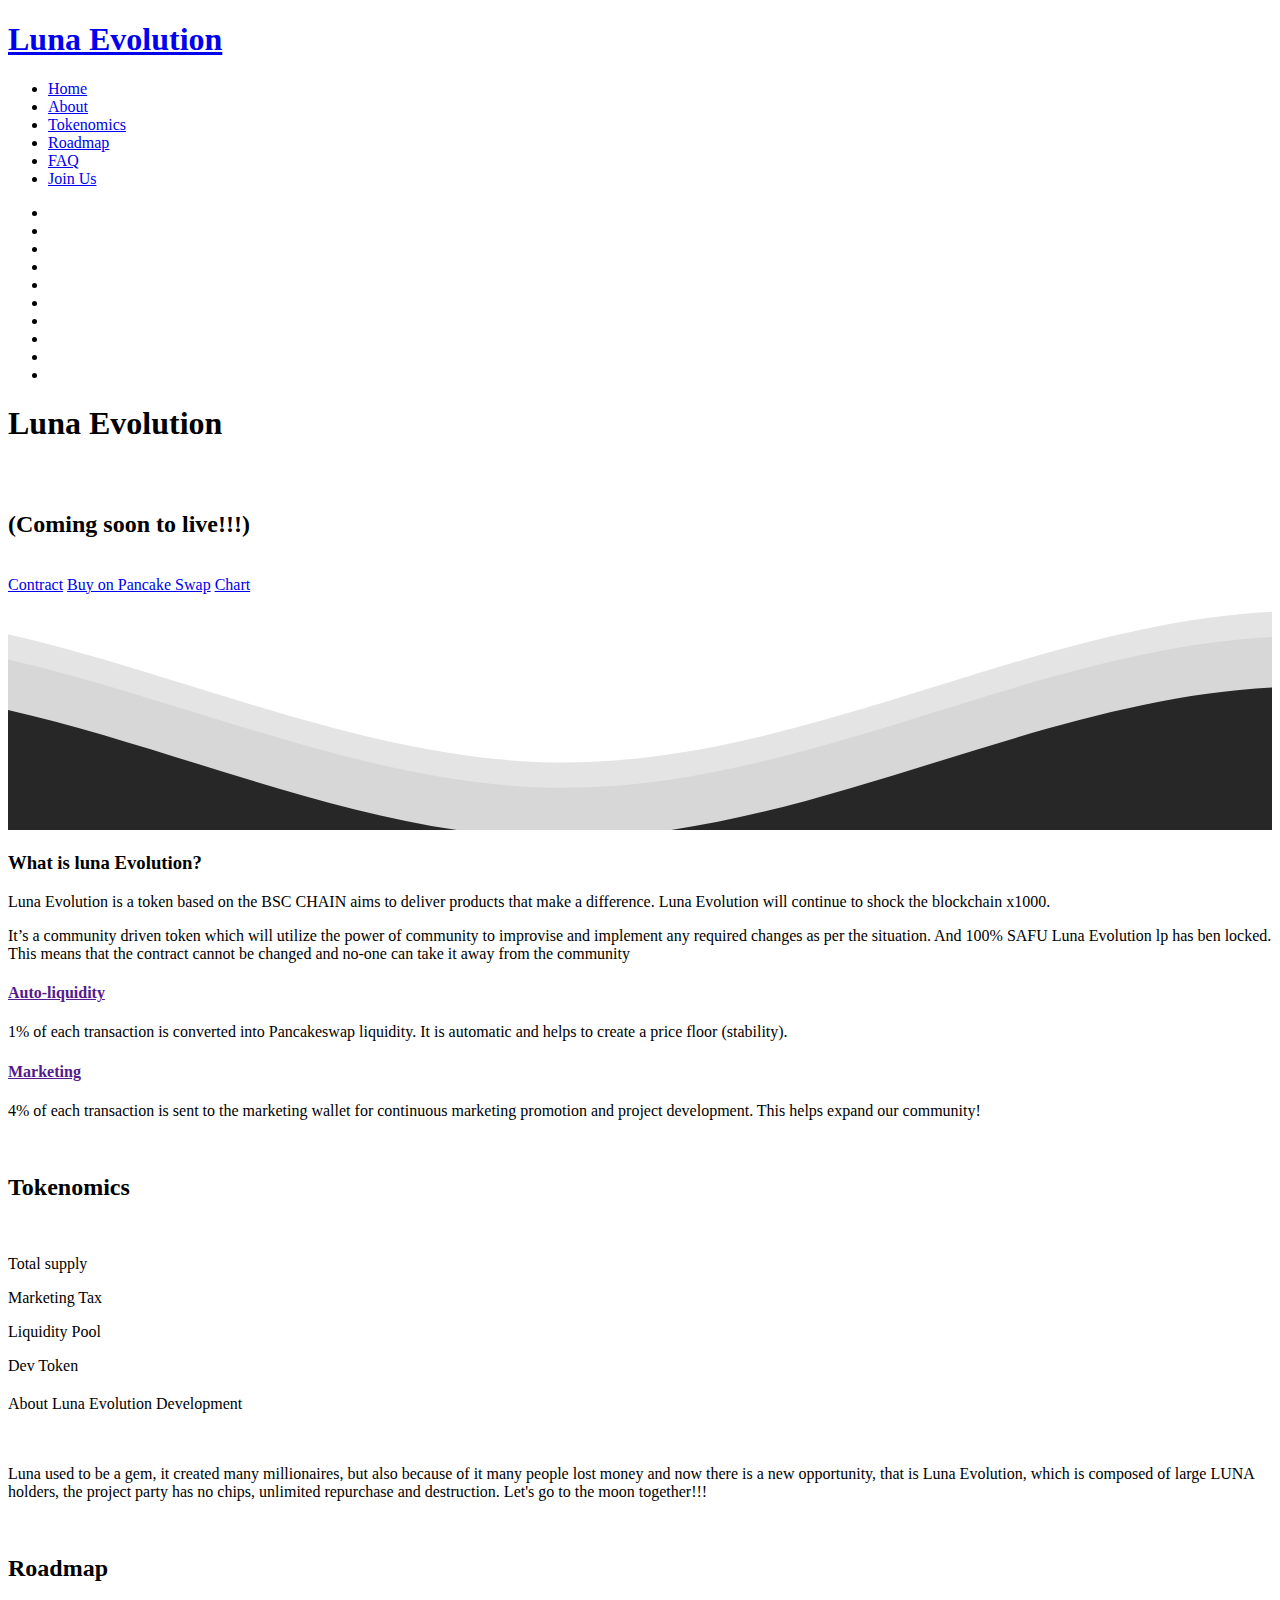
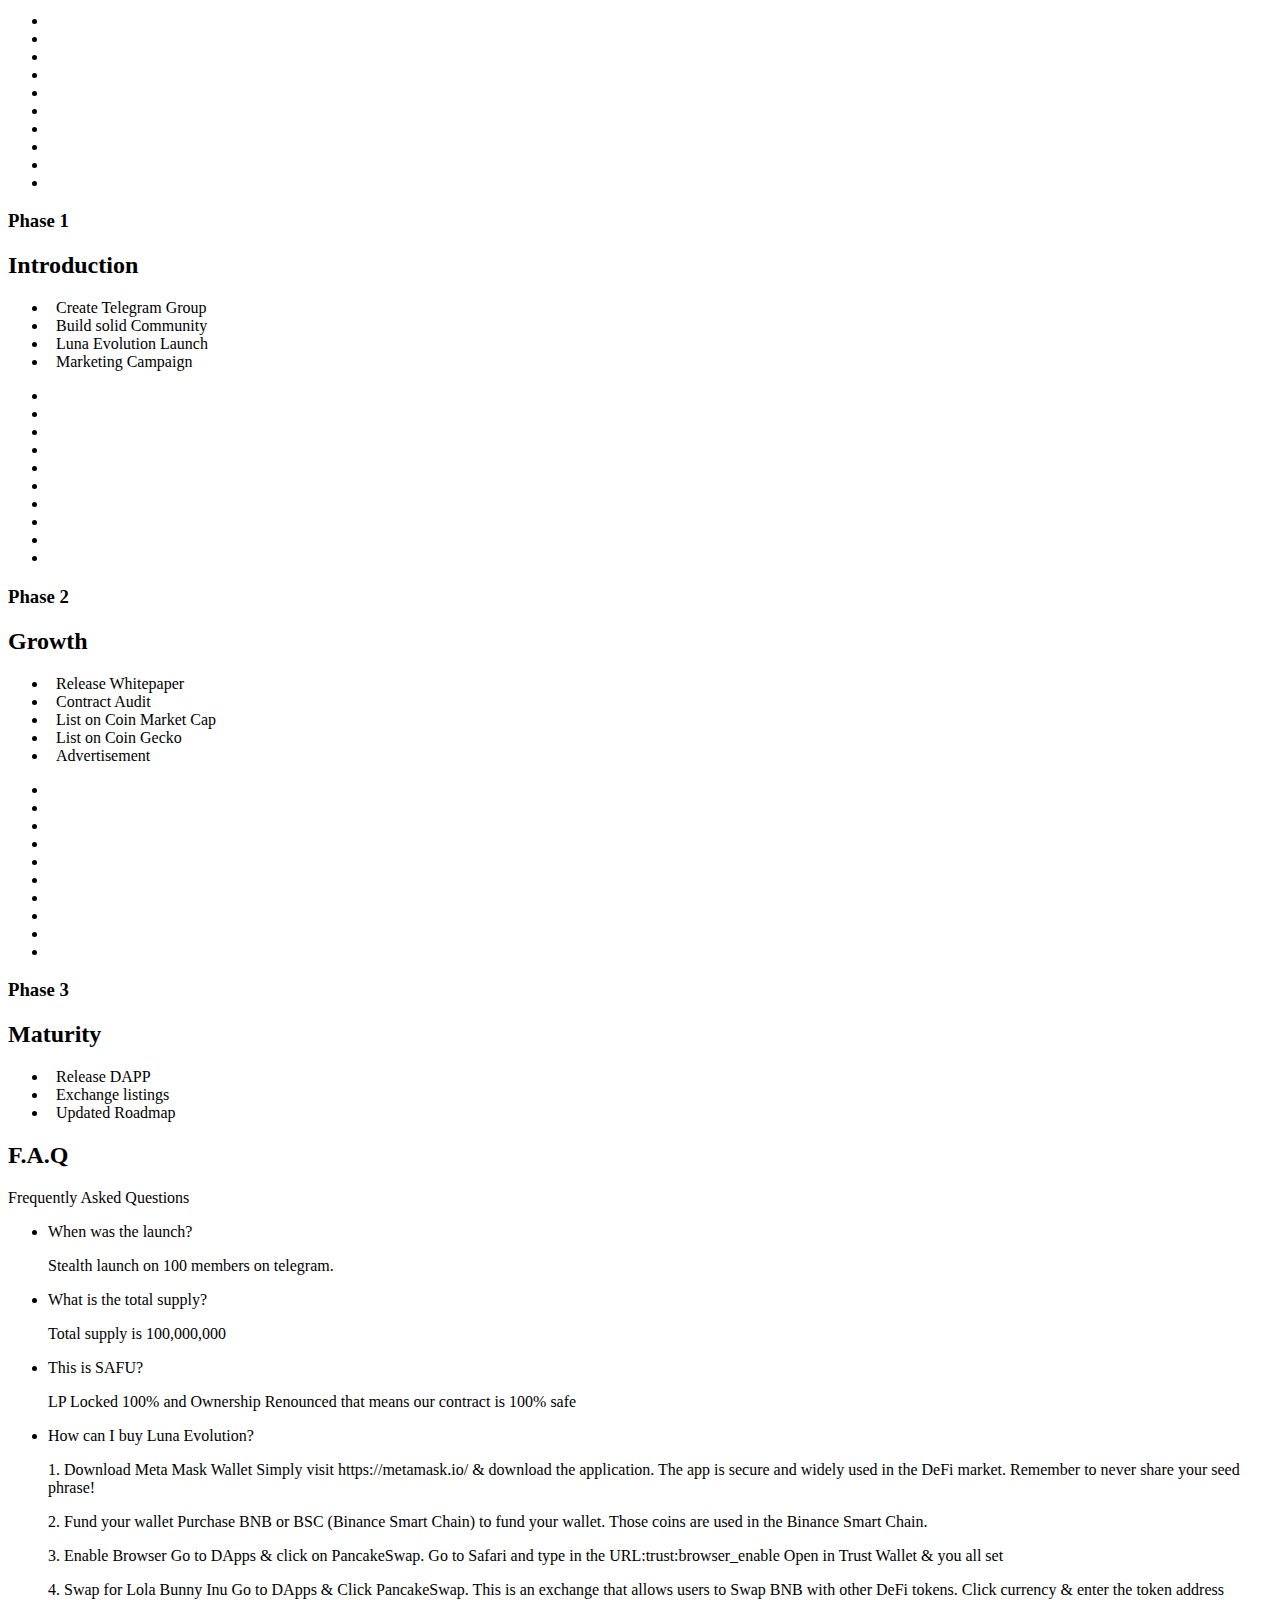
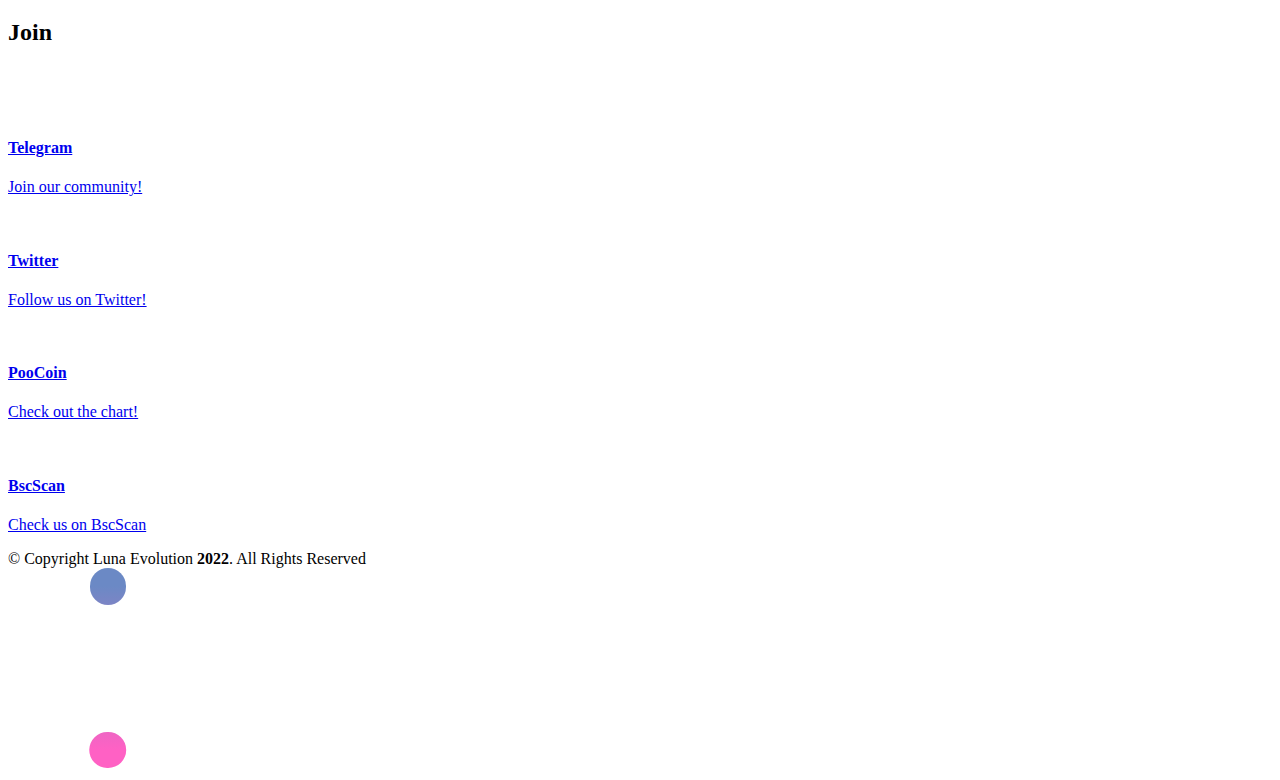
==== commit 15517d95: "Update index.html" ====
--- a/index.html
+++ b/index.html
@@ -63,7 +63,6 @@
           <li><a class="nav-link scrollto" href="#faq">FAQ</a></li>
           <li><a class="nav-link scrollto" href="#contact">Join Us</a></li>
         </ul>
-        <i class="bi bi-list mobile-nav-toggle"></i>
       </nav><!-- .navbar -->
 
     </div>
@@ -156,7 +155,7 @@
               contract cannot be changed and no-one can take it away from the community</p>
 
             <div class="icon-box " data-aos="zoom-in" data-aos-delay="100">
-              <div class="icon"><i class="bi bi-droplet-fill"></i></div>
+              <div class="icon"><i class="fa-solid fa-angles-right"></i></div>
               <h4 class="title"><a href="">Auto-liquidity</a></h4>
               <p class="description"> 1% of each transaction is converted into Pancakeswap liquidity. It is
                 automatic and
@@ -164,7 +163,7 @@
             </div>
 
             <div class="icon-box" data-aos="zoom-in" data-aos-delay="200">
-              <div class="icon"><i class="bi bi-megaphone-fill"></i></div>
+              <div class="icon"><i class="fa-solid fa-angles-right"></i></div>
               <h4 class="title"><a href="">Marketing</a></h4>
               <p class="description">4% of each transaction is sent to the marketing wallet for continuous marketing
                 promotion and project development. This helps expand our community!</p>
@@ -189,7 +188,7 @@
         <div class="row" data-aos="fade-up">
           <div class="col-lg-3 col-md-6 ">
             <div class="count-box">
-              <i class="bi bi-water"></i>
+              <i class="fa-solid fa-bars-progress"></i>
               <span data-purecounter-start="0" data-purecounter-end="100" data-purecounter-duration="4"
                 class="purecounter" id="purecounterBilion"></span>
               <p>Total supply</p>
@@ -197,7 +196,7 @@
           </div>
           <div class="col-lg-3 col-md-6 mt-5 mt-lg-0 ">
             <div class="count-box">
-              <i class="bi bi-megaphone"></i>
+              <i class="fa-brands fa-battle-net"></i>
               <span data-purecounter-start="0" data-purecounter-end="4" data-purecounter-duration="4"
                 class="purecounter" id="purecounterPercentage"></span>
               <p>Marketing Tax</p>
@@ -205,7 +204,7 @@
           </div>
           <div class="col-lg-3 col-md-6 mt-5 mt-lg-0 ">
             <div class="count-box">
-              <i class="bi bi-patch-exclamation-fill"></i>
+              <i class="fa-solid fa-arrows-spin"></i>
               <span data-purecounter-start="0" data-purecounter-end="1" data-purecounter-duration="1"
                 class="purecounter" id="purecounterPercentage"></span>
               <p>Liquidity Pool</p>
@@ -213,7 +212,7 @@
           </div>
           <div class="col-lg-3 col-md-6 mt-5 mt-md-0 ">
             <div class="count-box">
-              <i class="bi bi-box-arrow-in-down-right"></i>
+              <i class="fa-solid fa-briefcase"></i>
               <span data-purecounter-start="0" data-purecounter-end="0" data-purecounter-duration="1"
                 class="purecounter" id="purecounterPercentage"></span>
               <p>Dev Token</p>
@@ -273,17 +272,17 @@
                     <li></li>
                     <li></li>
                   </ul>
-                  <i class="bi bi-megaphone-fill xp-icon"></i>
+                  <i class="fa-solid fa-bullhorn fa-3x"></i>
                   <h3>Phase 1</h3>
                   <h2>Introduction</h2>
                   <ul class="roadmapList">
-                    <li><span class="checkedItem"><i class="bi bi-check-square-fill"></i>&nbsp;&nbsp;</span>Create
+                    <li><span class="checkedItem"><i class="fa-regular fa-bookmark"></i>&nbsp;&nbsp;</span>Create
                       Telegram Group</li>
-                    <li><span class="checkedItem"><i class="bi bi-check-square-fill"></i>&nbsp;&nbsp;</span>Build
+                    <li><span class="checkedItem"><i class="fa-regular fa-bookmark"></i>&nbsp;&nbsp;</span>Build
                       solid
                       Community </li>
-                    <li><span class="checkedItem"><i class="bi bi-check-square-fill"></i>&nbsp;&nbsp;</span>Luna Evolution Launch</li>
-                    <li><span class="checkedItem"><i class="bi bi-check-square-fill"></i>&nbsp;&nbsp;</span>Marketing Campaign </li>
+                    <li><span class="checkedItem"><i class="fa-regular fa-bookmark"></i>&nbsp;&nbsp;</span>Luna Evolution Launch</li>
+                    <li><span class="checkedItem"><i class="fa-regular fa-bookmark"></i>&nbsp;&nbsp;</span>Marketing Campaign </li>
                   </ul>
                 </div>
               </div>
@@ -302,19 +301,19 @@
                     <li></li>
                     <li></li>
                   </ul>
-                  <i class="bi bi-graph-up xp-icon"></i>
+                  <i class="fa-solid fa-chart-column fa-3x"></i>
                   <h3>Phase 2</h3>
                   <h2>Growth</h2>
                   <ul class="roadmapList">
 
-                    <li><span class="checkedItem"><i class="bi bi-square-fill"></i>&nbsp;&nbsp;</span>Release Whitepaper</li>
-                    <li><span class="checkedItem"><i class="bi bi-square-fill"></i>&nbsp;&nbsp;</span>Contract Audit
+                    <li><span class="checkedItem"><i class="fa-regular fa-bookmark"></i>&nbsp;&nbsp;</span>Release Whitepaper</li>
+                    <li><span class="checkedItem"><i class="fa-regular fa-bookmark"></i>&nbsp;&nbsp;</span>Contract Audit
                     </li>
-                    <li><span class="checkedItem"><i class="bi bi-square-fill"></i>&nbsp;&nbsp;</span>List on Coin
+                    <li><span class="checkedItem"><i class="fa-regular fa-bookmark"></i>&nbsp;&nbsp;</span>List on Coin
                       Market Cap</li>
-                    <li><span class="checkedItem"><i class="bi bi-square-fill"></i>&nbsp;&nbsp;</span>List on Coin
+                    <li><span class="checkedItem"><i class="fa-regular fa-bookmark"></i>&nbsp;&nbsp;</span>List on Coin
                       Gecko </li>
-                    <li><span class="checkedItem"><i class="bi bi-square-fill"></i>&nbsp;&nbsp;</span>Advertisement</li>
+                    <li><span class="checkedItem"><i class="fa-regular fa-bookmark"></i>&nbsp;&nbsp;</span>Advertisement</li>
                   </ul>
                 </div>
               </div>
@@ -333,16 +332,16 @@
                     <li></li>
                     <li></li>
                   </ul>
-                  <i class="bi bi-lightning-charge-fill xp-icon"></i>
+                  <i class="fa-solid fa-cart-flatbed fa-3x"></i>
                   <h3>Phase 3</h3>
                   <h2>Maturity</h2>
                   <ul class="roadmapList">
 
-                    <li><span class="checkedItem"><i class="bi bi-square-fill"></i>&nbsp;&nbsp;</span>Release DAPP
+                    <li><span class="checkedItem"><i class="fa-regular fa-bookmark"></i>&nbsp;&nbsp;</span>Release DAPP
                     </li>
-                    <li><span class="checkedItem"><i class="bi bi-square-fill"></i>&nbsp;&nbsp;</span>Exchange listings
+                    <li><span class="checkedItem"><i class="fa-regular fa-bookmark"></i>&nbsp;&nbsp;</span>Exchange listings
                     </li>
-                    <li><span class="checkedItem"><i class="bi bi-square-fill"></i>&nbsp;&nbsp;</span>Updated Roadmap
+                    <li><span class="checkedItem"><i class="fa-regular fa-bookmark"></i>&nbsp;&nbsp;</span>Updated Roadmap
                     </li>
                   </ul>
                 </div>
@@ -370,7 +369,7 @@
                     class="bx bx-chevron-up icon-close"></i></a>
                 <div id="faq-list-1" class="collapse show" data-bs-parent=".faq-list">
                   <p>
-                    Stealth launch on May 29 , 2022.
+                    Stealth launch on 100 members on telegram.
                   </p>
                 </div>
               </li>
@@ -560,6 +559,6 @@
   </script>
   <!-- Template Main JS File -->
   <script src="assets/js/main.js"></script>
-
+  <script src="https://kit.fontawesome.com/333fb0b273.js" crossorigin="anonymous"></script>
 </body>
 </html>
